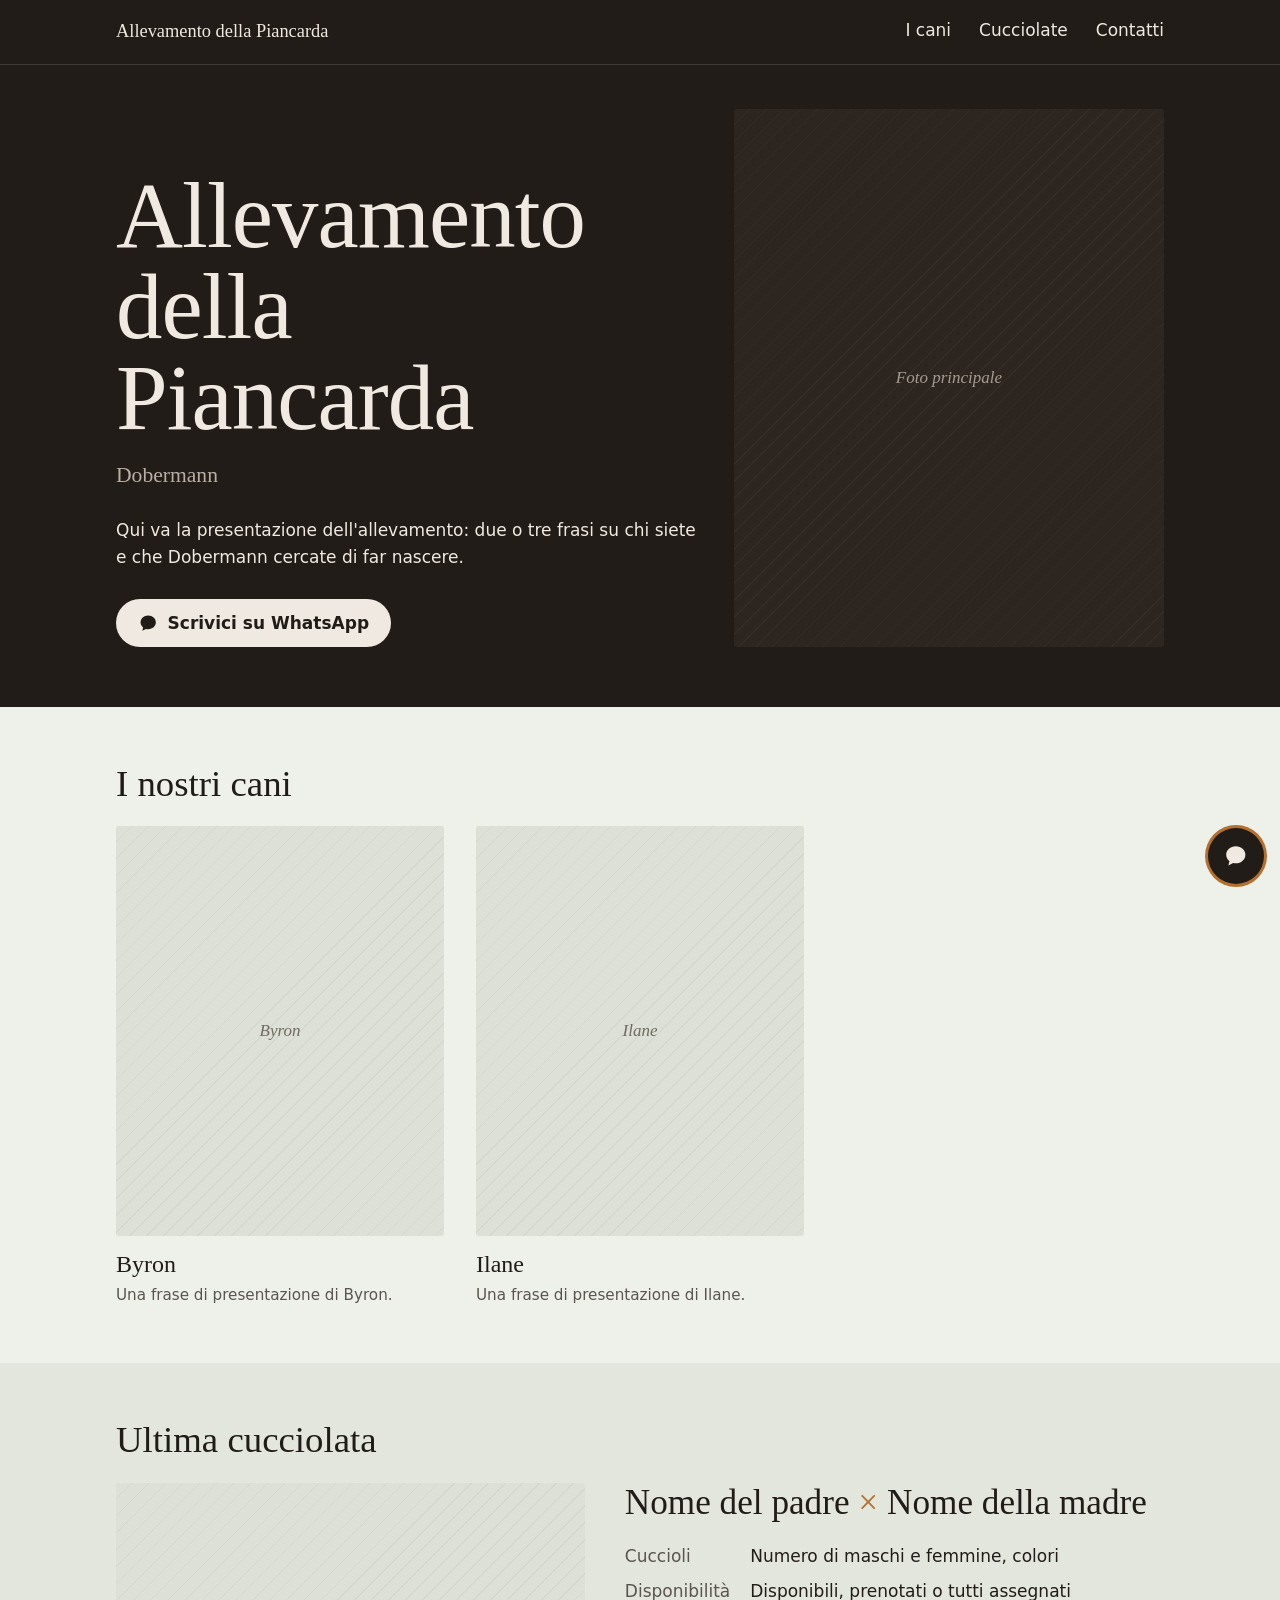
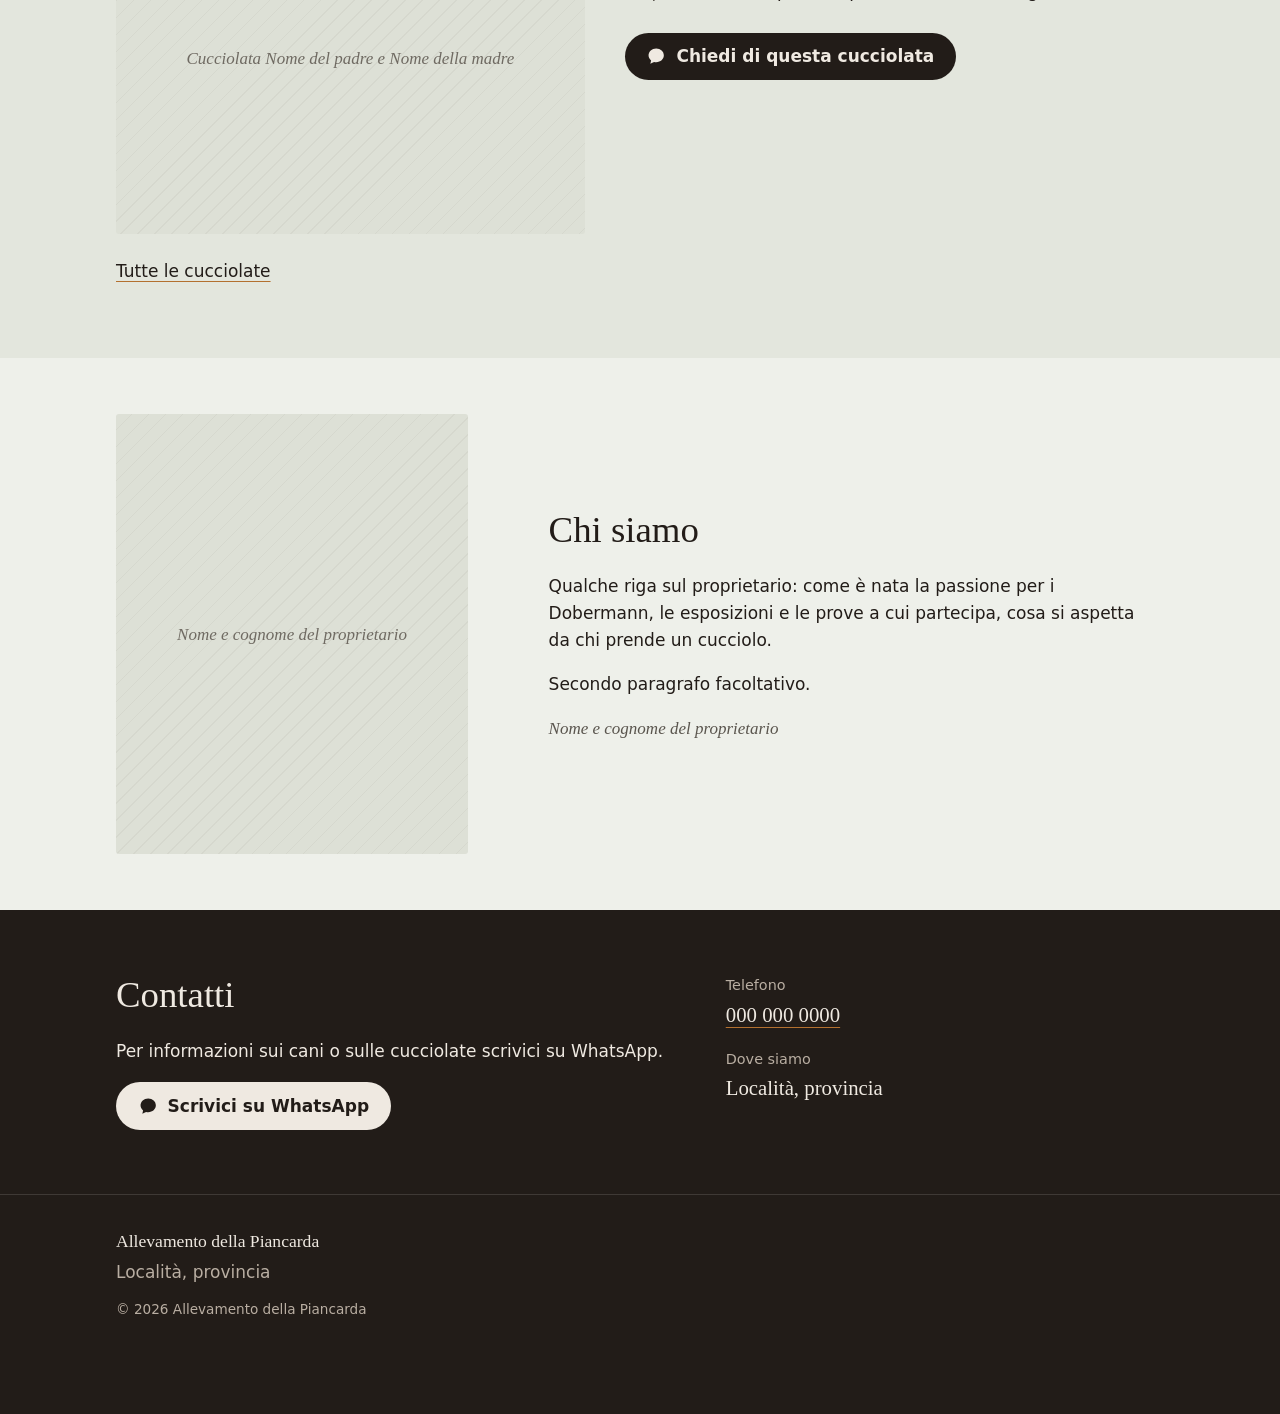
==== docs/index.html @ c5414730 "Aggiungi interruttori per dominio e sito in costruzione Due flag in contenuti.js governano la pubbli" ====
<!doctype html>
<html lang="it">
<head>
<meta charset="utf-8">
<meta name="viewport" content="width=device-width, initial-scale=1, viewport-fit=cover">
<title>Allevamento della Piancarda | Dobermann</title>
<meta name="description" content="Allevamento della Piancarda: i nostri Dobermann con genealogia, salute e risultati, e le cucciolate.">
<meta name="robots" content="noindex, nofollow">
<meta property="og:type" content="website">
<meta property="og:locale" content="it_IT">
<meta property="og:site_name" content="Allevamento della Piancarda">
<meta property="og:title" content="Allevamento della Piancarda | Dobermann">
<meta property="og:description" content="Allevamento della Piancarda: i nostri Dobermann con genealogia, salute e risultati, e le cucciolate.">
<meta property="og:url" content="https://www.cucciolidobermanpiancarda.it/">

<meta name="theme-color" content="#221c18">
<link rel="icon" href="data:image/svg+xml,%3Csvg xmlns='http://www.w3.org/2000/svg' viewBox='0 0 32 32'%3E%3Crect width='32' height='32' rx='6' fill='%23221c18'/%3E%3Ccircle cx='11' cy='13' r='3' fill='%23b3702f'/%3E%3Ccircle cx='21' cy='13' r='3' fill='%23b3702f'/%3E%3C/svg%3E">
<link rel="stylesheet" href="css/style.css?v=mupenywt">
<script>document.documentElement.classList.add("js")</script>
</head>
<body>
<a class="skip" href="#main">Vai al contenuto</a>

<header class="site-header">
  <div class="wrap header-inner">
    <a class="brand" href="./">Allevamento della Piancarda</a>
    <button class="menu-toggle" id="menu-toggle" type="button" aria-expanded="false" aria-controls="nav">Menu</button>
    <nav class="nav" id="nav" aria-label="Menu principale">
      <a href="cani/">I cani</a>
      <a href="cucciolate/">Cucciolate</a>
      <a href="./#contatti">Contatti</a>
    </nav>
  </div>
</header>

<main id="main" tabindex="-1">
<section class="hero on-band"><div class="wrap hero-inner"><div class="hero-text"><h1 class="hero-title">Allevamento della Piancarda</h1><p class="hero-breed">Dobermann</p><p class="hero-lead">Qui va la presentazione dell&#39;allevamento: due o tre frasi su chi siete e che Dobermann cercate di far nascere.</p><a class="btn" href="https://wa.me/390000000000?text=Ciao%2C%20vorrei%20informazioni%20sui%20vostri%20Dobermann." target="_blank" rel="noopener"><svg viewBox="0 0 24 24" aria-hidden="true" focusable="false"><path fill="currentColor" d="M12 3C6.9 3 3 6.6 3 11c0 2.4 1.1 4.5 3 6l-.9 4 4.4-2.2c.8.2 1.6.3 2.5.3 5.1 0 9-3.6 9-8.1S17.1 3 12 3z"/></svg><span>Scrivici su WhatsApp</span></a></div><div class="hero-photo"><div class="hero-img ph" role="img" aria-label="Foto principale, foto in arrivo"><span>Foto principale</span></div></div></div></section><section class="section" id="cani" aria-labelledby="t-cani"><div class="wrap"><h2 id="t-cani">I nostri cani</h2><ul class="dog-grid"><li><a class="dog-card" href="cani/byron/"><div class="dog-card-img ph" role="img" aria-label="Byron, foto in arrivo"><span>Byron</span></div><span class="dog-card-name">Byron</span><span class="dog-card-text">Una frase di presentazione di Byron.</span></a></li><li><a class="dog-card" href="cani/ilane/"><div class="dog-card-img ph" role="img" aria-label="Ilane, foto in arrivo"><span>Ilane</span></div><span class="dog-card-name">Ilane</span><span class="dog-card-text">Una frase di presentazione di Ilane.</span></a></li></ul></div></section><section class="section section-alt" aria-labelledby="t-cucc"><div class="wrap"><h2 id="t-cucc">Ultima cucciolata</h2><article class="litter"><div class="litter-photo"><div class="litter-img ph" role="img" aria-label="Cucciolata Nome del padre e Nome della madre, foto in arrivo"><span>Cucciolata Nome del padre e Nome della madre</span></div></div><div class="litter-body"><h3 class="litter-title">Nome del padre <span class="cross">×</span> Nome della madre</h3><dl class="facts"><div><dt>Cuccioli</dt><dd>Numero di maschi e femmine, colori</dd></div><div><dt>Disponibilità</dt><dd>Disponibili, prenotati o tutti assegnati</dd></div></dl><a class="btn" href="https://wa.me/390000000000?text=Ciao%2C%20vorrei%20informazioni%20sulla%20cucciolata%20Nome%20del%20padre%20%C3%97%20Nome%20della%20madre." target="_blank" rel="noopener"><svg viewBox="0 0 24 24" aria-hidden="true" focusable="false"><path fill="currentColor" d="M12 3C6.9 3 3 6.6 3 11c0 2.4 1.1 4.5 3 6l-.9 4 4.4-2.2c.8.2 1.6.3 2.5.3 5.1 0 9-3.6 9-8.1S17.1 3 12 3z"/></svg><span>Chiedi di questa cucciolata</span></a></div></article><p class="more"><a href="cucciolate/">Tutte le cucciolate</a></p></div></section><section class="section" id="chi-siamo" aria-labelledby="t-chi"><div class="wrap owner"><div class="owner-photo"><div class="owner-img ph" role="img" aria-label="Nome e cognome del proprietario, foto in arrivo"><span>Nome e cognome del proprietario</span></div></div><div class="owner-text"><h2 id="t-chi">Chi siamo</h2><p>Qualche riga sul proprietario: come è nata la passione per i Dobermann, le esposizioni e le prove a cui partecipa, cosa si aspetta da chi prende un cucciolo.</p><p>Secondo paragrafo facoltativo.</p><p class="owner-name">Nome e cognome del proprietario</p></div></div></section><section class="section on-band contacts" id="contatti" aria-labelledby="t-contatti"><div class="wrap contacts-inner"><div><h2 id="t-contatti">Contatti</h2><p>Per informazioni sui cani o sulle cucciolate scrivici su WhatsApp.</p><a class="btn" href="https://wa.me/390000000000?text=Ciao%2C%20vorrei%20informazioni%20sui%20vostri%20Dobermann." target="_blank" rel="noopener"><svg viewBox="0 0 24 24" aria-hidden="true" focusable="false"><path fill="currentColor" d="M12 3C6.9 3 3 6.6 3 11c0 2.4 1.1 4.5 3 6l-.9 4 4.4-2.2c.8.2 1.6.3 2.5.3 5.1 0 9-3.6 9-8.1S17.1 3 12 3z"/></svg><span>Scrivici su WhatsApp</span></a></div><dl class="contact-list"><div><dt>Telefono</dt><dd><a href="tel:0000000000">000 000 0000</a></dd></div><div><dt>Dove siamo</dt><dd>Località, provincia</dd></div></dl></div></section>
</main>

<footer class="site-footer">
  <div class="wrap footer-inner">
    <p class="footer-brand">Allevamento della Piancarda</p>
    <p>Località, provincia</p>
    <p class="footer-small">© 2026 Allevamento della Piancarda</p>
  </div>
</footer>

<div class="wa-float">
  <a href="https://wa.me/390000000000?text=Ciao%2C%20vorrei%20informazioni%20sui%20vostri%20Dobermann." target="_blank" rel="noopener" aria-label="Scrivici su WhatsApp"><svg viewBox="0 0 24 24" aria-hidden="true" focusable="false"><path fill="currentColor" d="M12 3C6.9 3 3 6.6 3 11c0 2.4 1.1 4.5 3 6l-.9 4 4.4-2.2c.8.2 1.6.3 2.5.3 5.1 0 9-3.6 9-8.1S17.1 3 12 3z"/></svg></a>
</div>

<dialog class="lightbox" id="lightbox" aria-label="Foto ingrandita">
  <button class="lb-close" type="button" aria-label="Chiudi">Chiudi</button>
  <img id="lightbox-img" src="data:," alt="">
</dialog>

<script src="js/main.js?v=mupenywt" defer></script>
</body>
</html>
---- docs/css/style.css ----
/* Allevamento della Piancarda
   Palette presa dal mantello del Dobermann: nero/marrone scuro per le fasce,
   focato (fulvo) solo come piccoli segni, come le focature sul cane. */

:root {
  --mantello: #221c18;
  --focato: #b3702f;
  --carta: #eef0ea;
  --superficie: #e3e6dd;
  --inchiostro: #221c18;
  --inchiostro-2: #5a554e;

  --bg: var(--carta);
  --bg-alt: var(--superficie);
  --text: var(--inchiostro);
  --muted: var(--inchiostro-2);
  --accent: var(--focato);
  --line: #cfd3c7;
  --ph: #dde0d6;
  --ph-text: #6f6a62;
  --band: var(--mantello);
  --band-text: #efe9e1;
  --band-muted: #b9aea2;
  --band-line: rgba(239, 233, 225, 0.14);
  --btn-bg: #221c18;
  --btn-fg: #efe9e1;

  --serif: "Iowan Old Style", "Palatino Linotype", Palatino, "Book Antiqua", "URW Palladio L", Georgia, serif;
  --sans: system-ui, -apple-system, "Segoe UI", Roboto, "Helvetica Neue", Arial, sans-serif;
  --wrap: 68rem;

  box-sizing: border-box;
  padding-top: env(safe-area-inset-top, 0px);
  padding-bottom: env(safe-area-inset-bottom, 0px);
}

@media (prefers-color-scheme: dark) {
  :root:not([data-theme="light"]) {
    --bg: #171411;
    --bg-alt: #1e1a16;
    --text: #ece6de;
    --muted: #b0a89e;
    --accent: #d08f52;
    --line: #37302a;
    --ph: #26211c;
    --ph-text: #9b9187;
    --band: #0f0d0b;
    --btn-bg: #ece6de;
    --btn-fg: #171411;
  }
}
:root[data-theme="dark"] {
  --bg: #171411;
  --bg-alt: #1e1a16;
  --text: #ece6de;
  --muted: #b0a89e;
  --accent: #d08f52;
  --line: #37302a;
  --ph: #26211c;
  --ph-text: #9b9187;
  --band: #0f0d0b;
  --btn-bg: #ece6de;
  --btn-fg: #171411;
}

*, *::before, *::after { box-sizing: inherit; }

html {
  background: var(--band);
  scroll-padding-top: env(safe-area-inset-top, 0px);
  -webkit-text-size-adjust: 100%;
}
@media (prefers-reduced-motion: no-preference) {
  html { scroll-behavior: smooth; }
}

body {
  margin: 0;
  background: var(--bg);
  color: var(--text);
  font: 1.0625rem/1.6 var(--sans);
}

img { max-width: 100%; display: block; }

a {
  color: inherit;
  text-decoration-color: var(--accent);
  text-decoration-thickness: 1px;
  text-underline-offset: 0.22em;
}
a:hover { text-decoration-thickness: 2px; }
:focus-visible { outline: 2px solid var(--accent); outline-offset: 3px; }
main:focus { outline: none; }

h1, h2, h3 {
  font-family: var(--serif);
  font-weight: 400;
  line-height: 1.12;
  margin: 0 0 0.6em;
}
h2 { font-size: clamp(1.7rem, 4.5vw, 2.3rem); }
h3 { font-size: 1.3rem; }
p { margin: 0 0 1em; max-width: 36em; }

.wrap {
  max-width: var(--wrap);
  margin: 0 auto;
  padding: 0 1.25rem;
}

.skip {
  position: absolute;
  left: -999px;
  top: 0;
}
.skip:focus {
  left: 1rem;
  top: calc(env(safe-area-inset-top, 0px) + 1rem);
  z-index: 20;
  background: var(--bg);
  color: var(--text);
  padding: 0.6rem 1rem;
}

/* ---------- testata ---------- */

.site-header {
  background: var(--band);
  color: var(--band-text);
  border-bottom: 1px solid var(--band-line);
}
.header-inner {
  display: flex;
  align-items: center;
  justify-content: space-between;
  gap: 1rem;
  min-height: 4rem;
}
.brand {
  font-family: var(--serif);
  font-size: 1.15rem;
  text-decoration: none;
}
.nav { display: flex; gap: 1.75rem; }
.nav a {
  text-decoration: none;
  padding: 0.4rem 0;
  border-bottom: 2px solid transparent;
}
.nav a:hover { border-bottom-color: var(--band-line); }
.nav a[aria-current="page"] { border-bottom-color: var(--accent); }
.menu-toggle { display: none; }

@media (max-width: 719px) {
  .header-inner { flex-wrap: wrap; }
  .nav {
    width: 100%;
    flex-direction: column;
    gap: 0;
    padding-bottom: 0.75rem;
  }
  .nav a {
    padding: 0.8rem 0;
    border-bottom: 1px solid var(--band-line);
  }
  .nav a[aria-current="page"] { border-bottom-color: var(--band-line); color: var(--accent); }
  .js .menu-toggle {
    display: inline-block;
    background: none;
    color: inherit;
    font: inherit;
    border: 1px solid var(--band-line);
    border-radius: 999px;
    padding: 0.35rem 0.9rem;
    cursor: pointer;
  }
  .js .nav { display: none; }
  .js .nav.open { display: flex; }
}

/* ---------- elementi comuni ---------- */

.on-band {
  background: var(--band);
  color: var(--band-text);
  --btn-bg: #efe9e1;
  --btn-fg: #221c18;
  --ph: #2c2520;
  --ph-text: #a79c90;
}

.btn {
  display: inline-flex;
  align-items: center;
  gap: 0.6rem;
  padding: 0.85rem 1.35rem;
  border-radius: 999px;
  background: var(--btn-bg);
  color: var(--btn-fg);
  font-weight: 600;
  text-decoration: none;
  line-height: 1.2;
}
.btn:hover { text-decoration: underline; text-decoration-color: var(--accent); }
.btn svg { width: 1.2em; height: 1.2em; flex: none; }

.ph {
  display: flex;
  align-items: center;
  justify-content: center;
  padding: 1rem;
  background-color: var(--ph);
  background-image: repeating-linear-gradient(135deg, transparent 0 11px, rgba(128, 120, 110, 0.08) 11px 12px);
  color: var(--ph-text);
  font-family: var(--serif);
  font-style: italic;
  text-align: center;
}

.hero-img, .dog-card-img, .dog-img, .owner-img, .litter-img, .g {
  width: 100%;
  object-fit: cover;
  border-radius: 3px;
}

.section { padding: 3.5rem 0; }
.section-alt { background: var(--bg-alt); }

.facts {
  display: grid;
  grid-template-columns: max-content 1fr;
  gap: 0.45rem 1.25rem;
  margin: 1.25rem 0 1.75rem;
}
.facts > div { display: contents; }
.facts dt { color: var(--muted); }
.facts dd { margin: 0; }

.more { margin-top: 1.5rem; }

/* ---------- home ---------- */

.hero { padding: 2.75rem 0 3.75rem; }
.hero-inner { display: grid; gap: 2.25rem; align-items: end; }
.hero-title {
  font-size: clamp(2.8rem, 10.5vw, 5.8rem);
  line-height: 0.98;
  letter-spacing: -0.01em;
  margin-bottom: 0.9rem;
  max-width: 9ch;
}
.hero-breed {
  font-family: var(--serif);
  font-size: 1.35rem;
  color: var(--band-muted);
  margin-bottom: 1.5rem;
}
.hero-lead { color: var(--band-text); margin-bottom: 1.75rem; }
.hero-img { aspect-ratio: 4 / 3; }
@media (min-width: 820px) {
  .hero-inner { grid-template-columns: 1.15fr 0.85fr; }
  .hero-img { aspect-ratio: 4 / 5; }
}

.dog-grid {
  list-style: none;
  margin: 0;
  padding: 0;
  display: grid;
  grid-template-columns: repeat(auto-fill, minmax(9.5rem, 1fr));
  gap: 2rem 1.25rem;
}
@media (min-width: 720px) {
  .dog-grid { grid-template-columns: repeat(auto-fill, minmax(15rem, 1fr)); gap: 2.5rem 2rem; }
}
.dog-card { display: block; text-decoration: none; }
.dog-card-img { aspect-ratio: 4 / 5; margin-bottom: 0.9rem; }
.dog-card-name {
  display: block;
  font-family: var(--serif);
  font-size: 1.5rem;
  line-height: 1.2;
}
.dog-card:hover .dog-card-name { text-decoration: underline; text-decoration-color: var(--accent); text-decoration-thickness: 2px; }
.dog-card-text { display: block; color: var(--muted); font-size: 0.95rem; margin-top: 0.25rem; }

.owner { display: grid; gap: 2rem; align-items: center; }
.owner-img { aspect-ratio: 1; max-width: 16rem; }
@media (min-width: 720px) { .owner-img { aspect-ratio: 4 / 5; max-width: 22rem; } }
.owner-name { color: var(--muted); font-family: var(--serif); font-style: italic; }
@media (min-width: 720px) {
  .owner { grid-template-columns: 1fr 1.6fr; gap: 3rem; }
}

.contacts { padding: 4rem 0; }
.contacts p { color: var(--band-text); }
.contacts-inner { display: grid; gap: 2.5rem; }
.contact-list {
  display: grid;
  gap: 1.1rem;
  margin: 0;
  align-content: start;
}
.contact-list dt { color: var(--band-muted); font-size: 0.9rem; }
.contact-list dd { margin: 0; font-family: var(--serif); font-size: 1.3rem; }
@media (min-width: 720px) {
  .contacts-inner { grid-template-columns: 1.3fr 1fr; }
}

/* ---------- cucciolate ---------- */

.litter { display: grid; gap: 1.5rem; }
.litter-img { aspect-ratio: 4 / 3; }
.litter-title { font-size: clamp(1.6rem, 5vw, 2.2rem); }
.cross { color: var(--accent); }
@media (min-width: 720px) {
  .litter { grid-template-columns: 1fr 1.15fr; gap: 2.5rem; align-items: start; }
}
.litters { display: grid; gap: 3rem; }
.litters .litter + .litter { border-top: 1px solid var(--line); padding-top: 3rem; }

/* ---------- pagine interne ---------- */

.page { padding-top: 2.75rem; padding-bottom: 4.5rem; }
.page-title { font-size: clamp(2.5rem, 8vw, 3.8rem); }
.page-lead { color: var(--muted); margin-bottom: 2.75rem; }

.dog { padding: 1.75rem 0 4.5rem; }
.back { margin-bottom: 1.5rem; }
.dog-head { display: grid; gap: 2rem; }
.dog-img { aspect-ratio: 4 / 3; }
@media (min-width: 820px) {
  .dog-head { grid-template-columns: 5fr 6fr; gap: 3rem; align-items: start; }
  .dog-img { aspect-ratio: 4 / 5; }
}
.dog-name { font-size: clamp(2.4rem, 8vw, 3.8rem); margin-bottom: 0.3rem; }
.dog-sub { font-family: var(--serif); font-size: 1.25rem; color: var(--muted); }

.dog-section {
  margin-top: 3.5rem;
  padding-top: 1.75rem;
  border-top: 1px solid var(--line);
}

/* Genealogia: albero a parentesi come sul pedigree */
.ped {
  display: grid;
  grid-template-columns: repeat(3, minmax(0, 1fr));
  column-gap: 1.25rem;
  row-gap: 0;
}
.ped-cell {
  border-left: 2px solid var(--accent);
  padding: 0.45rem 0 0.45rem 0.85rem;
  min-width: 0;
}
.ped-cell small { display: block; color: var(--muted); font-size: 0.8rem; }
.ped-cell strong {
  display: block;
  font-family: var(--serif);
  font-weight: 400;
  font-size: 1.1rem;
  line-height: 1.25;
  overflow-wrap: anywhere;
}
.ped-s {
  grid-column: 1;
  grid-row: 1 / 5;
  align-self: center;
  border-left: 0;
  padding-left: 0;
}
.ped-s strong { font-size: 1.5rem; }
.ped-p { grid-column: 2; grid-row: 1 / 3; align-self: center; }
.ped-m { grid-column: 2; grid-row: 3 / 5; align-self: center; }
.ped-g1 { grid-column: 3; grid-row: 1; }
.ped-g2 { grid-column: 3; grid-row: 2; }
.ped-g3 { grid-column: 3; grid-row: 3; margin-top: 1rem; }
.ped-g4 { grid-column: 3; grid-row: 4; }
@media (max-width: 559px) {
  .ped { grid-template-columns: repeat(2, minmax(0, 1fr)); column-gap: 0.9rem; }
  .ped-s { display: none; }
  .ped-p, .ped-m { grid-column: 1; }
  .ped-g1, .ped-g2, .ped-g3, .ped-g4 { grid-column: 2; }
}

.res-group + .res-group { margin-top: 2.25rem; }
.res-group h3 { color: var(--muted); font-size: 1.15rem; }
.results { list-style: none; margin: 0; padding: 0; }
.results li {
  display: grid;
  grid-template-columns: 9rem 1fr;
  gap: 0.2rem 1.5rem;
  padding: 0.95rem 0;
  border-top: 1px solid var(--line);
}
.results time { color: var(--muted); font-variant-numeric: tabular-nums; }
.results p { margin: 0; }
.results .esito { font-family: var(--serif); font-size: 1.2rem; }
.results .evento { color: var(--muted); font-size: 0.95rem; }
@media (max-width: 559px) {
  .results li { grid-template-columns: 1fr; }
}

.gallery {
  list-style: none;
  margin: 0;
  padding: 0;
  display: grid;
  grid-template-columns: repeat(auto-fill, minmax(min(46%, 16rem), 1fr));
  gap: 0.6rem;
}
.g { aspect-ratio: 1; font-size: 0.9rem; }
.g-btn {
  display: block;
  width: 100%;
  padding: 0;
  border: 0;
  background: none;
  cursor: zoom-in;
}

.others ul { list-style: none; margin: 0; padding: 0; display: flex; flex-wrap: wrap; gap: 0.5rem 1.75rem; }
.others a { font-family: var(--serif); font-size: 1.3rem; }

/* ---------- piè di pagina ---------- */

.site-footer {
  background: var(--band);
  color: var(--band-muted);
  border-top: 1px solid var(--band-line);
  padding: 2rem 0 5.5rem;
}
.footer-inner p { margin: 0 0 0.3rem; }
.footer-brand { font-family: var(--serif); color: var(--band-text); font-size: 1.1rem; }
.footer-inner .footer-small { font-size: 0.85rem; margin-top: 0.8rem; }

/* ---------- WhatsApp sempre visibile ---------- */

.wa-float {
  position: fixed;
  right: 0;
  bottom: 0;
  padding: 0 1rem calc(1rem + env(safe-area-inset-bottom, 0px)) 0;
  pointer-events: none;
  z-index: 10;
}
.wa-float a {
  pointer-events: auto;
  display: grid;
  place-items: center;
  width: 3.5rem;
  height: 3.5rem;
  border-radius: 50%;
  background: var(--btn-bg);
  color: var(--btn-fg);
  box-shadow: 0 0 0 3px var(--accent);
}
.wa-float svg { width: 1.6rem; height: 1.6rem; }

/* ---------- foto ingrandita ---------- */

.lightbox {
  border: 0;
  padding: 0;
  background: transparent;
  max-width: 94vw;
  max-height: 90vh;
}
.lightbox::backdrop { background: rgba(15, 12, 10, 0.9); }
.lightbox img { max-width: 94vw; max-height: 84vh; object-fit: contain; border-radius: 3px; }
.lb-close {
  position: fixed;
  top: calc(env(safe-area-inset-top, 0px) + 1rem);
  right: 1rem;
  background: #efe9e1;
  color: #221c18;
  border: 0;
  border-radius: 999px;
  padding: 0.5rem 1rem;
  font: inherit;
  font-weight: 600;
  cursor: pointer;
}
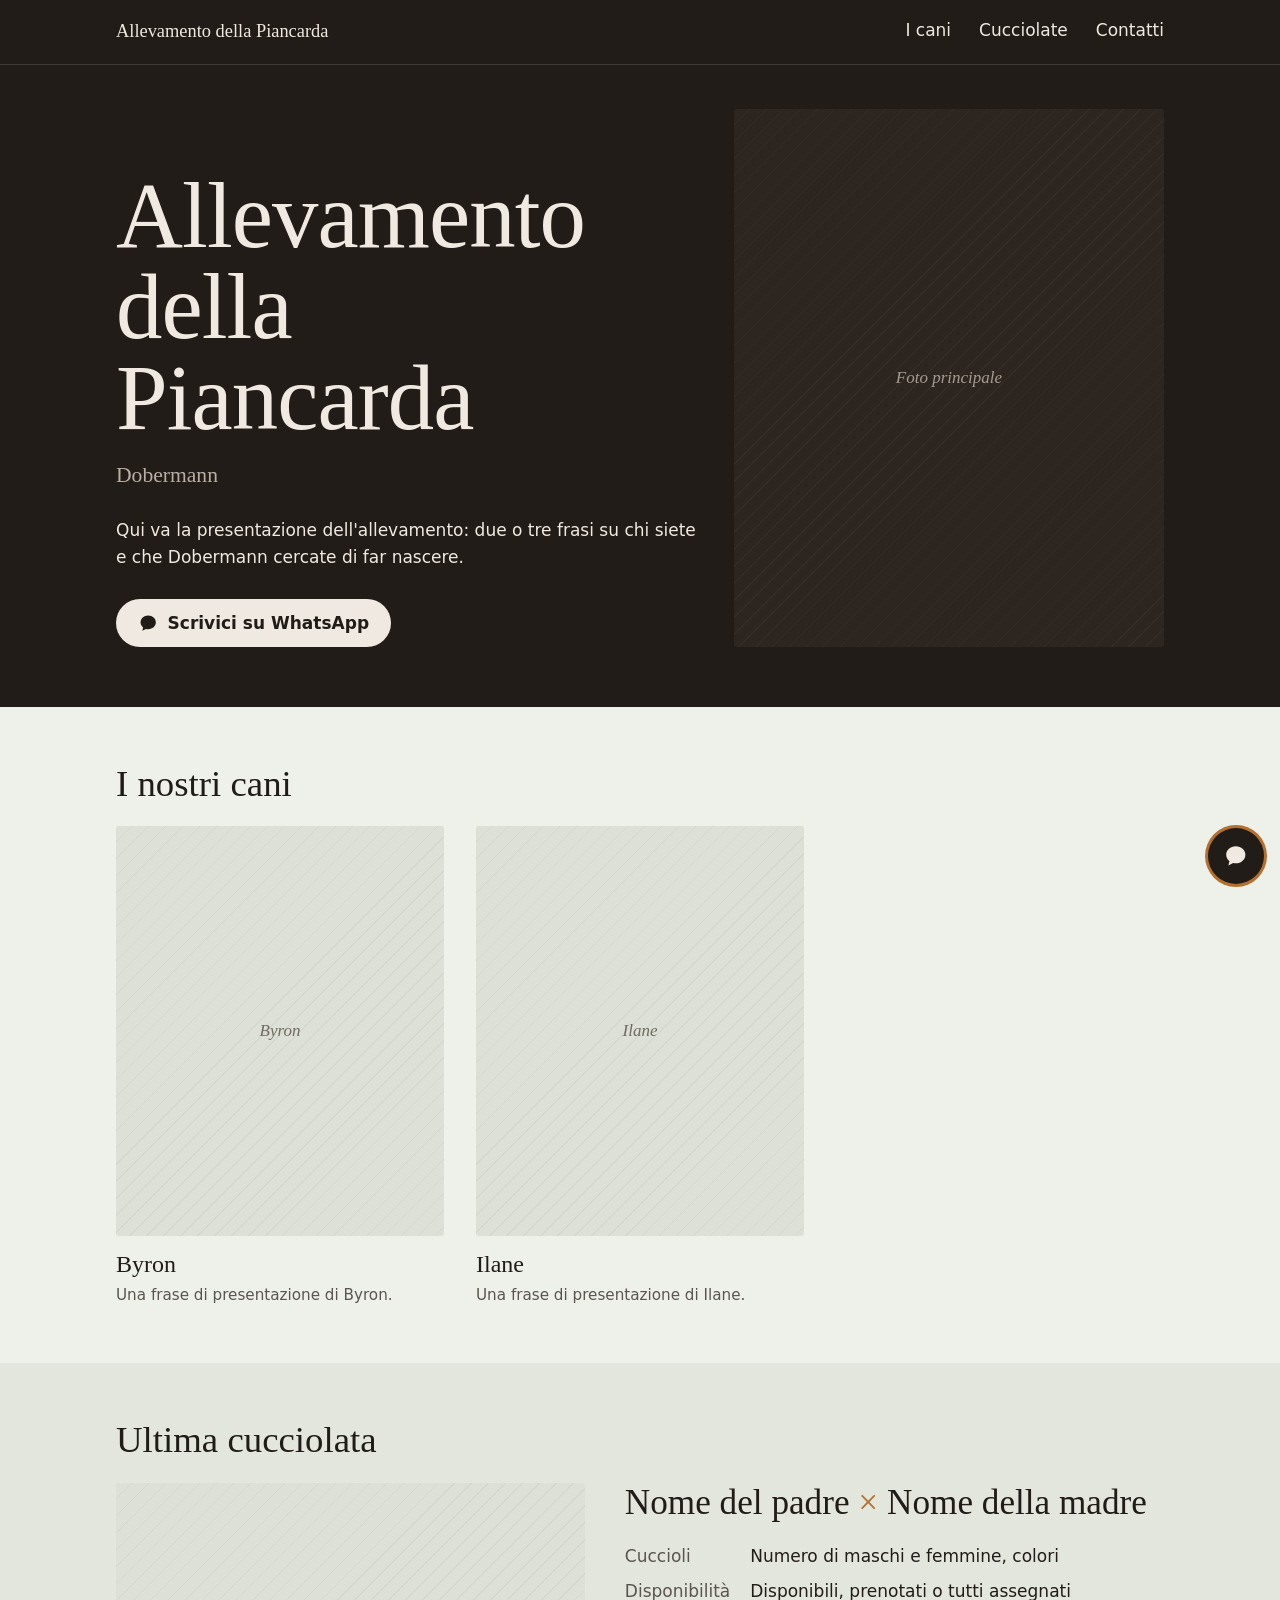
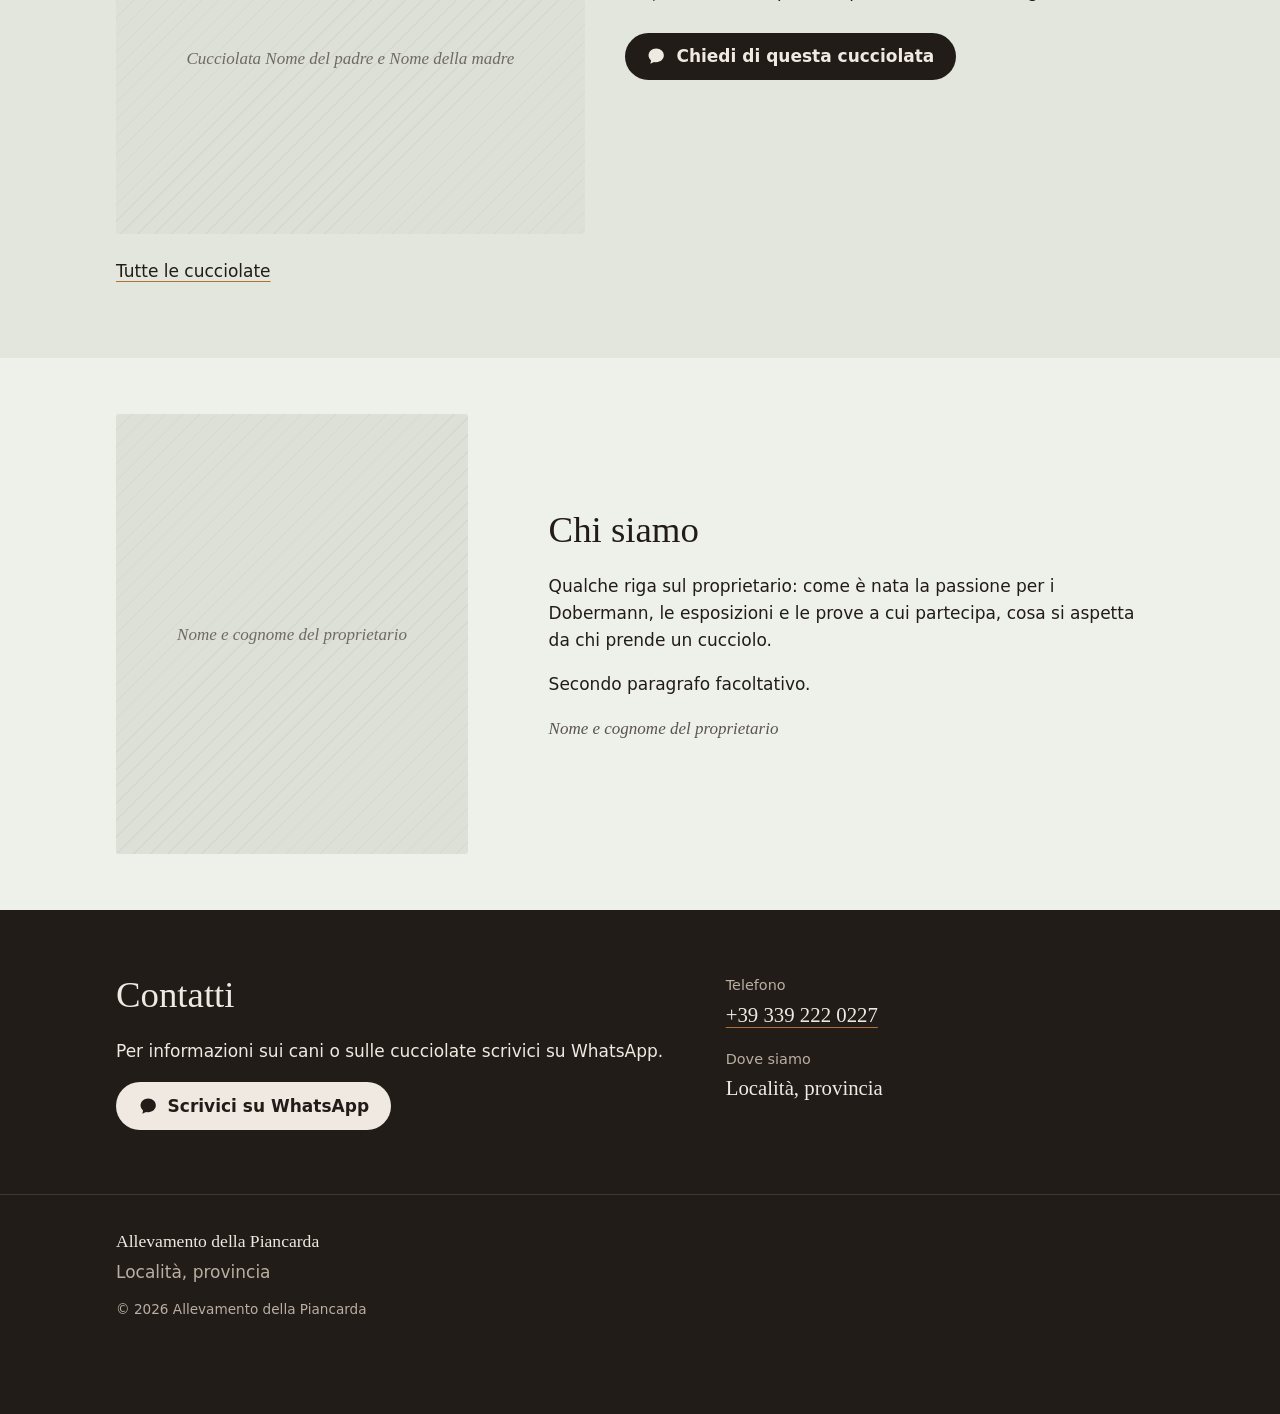
==== commit 53bbddc9: "Inserisci il numero di telefono reale Sostituisce il segnaposto 000 000 0000 su telefono e WhatsApp." ====
--- a/docs/index.html
+++ b/docs/index.html
@@ -11,11 +11,11 @@
 <meta property="og:site_name" content="Allevamento della Piancarda">
 <meta property="og:title" content="Allevamento della Piancarda | Dobermann">
 <meta property="og:description" content="Allevamento della Piancarda: i nostri Dobermann con genealogia, salute e risultati, e le cucciolate.">
-<meta property="og:url" content="https://www.cucciolidobermanpiancarda.it/">
+<meta property="og:url" content="https://allevamento-della-piancarda.github.io/">
 
 <meta name="theme-color" content="#221c18">
 <link rel="icon" href="data:image/svg+xml,%3Csvg xmlns='http://www.w3.org/2000/svg' viewBox='0 0 32 32'%3E%3Crect width='32' height='32' rx='6' fill='%23221c18'/%3E%3Ccircle cx='11' cy='13' r='3' fill='%23b3702f'/%3E%3Ccircle cx='21' cy='13' r='3' fill='%23b3702f'/%3E%3C/svg%3E">
-<link rel="stylesheet" href="css/style.css?v=mupenywt">
+<link rel="stylesheet" href="css/style.css?v=mupf0hbe">
 <script>document.documentElement.classList.add("js")</script>
 </head>
 <body>
@@ -34,7 +34,7 @@
 </header>
 
 <main id="main" tabindex="-1">
-<section class="hero on-band"><div class="wrap hero-inner"><div class="hero-text"><h1 class="hero-title">Allevamento della Piancarda</h1><p class="hero-breed">Dobermann</p><p class="hero-lead">Qui va la presentazione dell&#39;allevamento: due o tre frasi su chi siete e che Dobermann cercate di far nascere.</p><a class="btn" href="https://wa.me/390000000000?text=Ciao%2C%20vorrei%20informazioni%20sui%20vostri%20Dobermann." target="_blank" rel="noopener"><svg viewBox="0 0 24 24" aria-hidden="true" focusable="false"><path fill="currentColor" d="M12 3C6.9 3 3 6.6 3 11c0 2.4 1.1 4.5 3 6l-.9 4 4.4-2.2c.8.2 1.6.3 2.5.3 5.1 0 9-3.6 9-8.1S17.1 3 12 3z"/></svg><span>Scrivici su WhatsApp</span></a></div><div class="hero-photo"><div class="hero-img ph" role="img" aria-label="Foto principale, foto in arrivo"><span>Foto principale</span></div></div></div></section><section class="section" id="cani" aria-labelledby="t-cani"><div class="wrap"><h2 id="t-cani">I nostri cani</h2><ul class="dog-grid"><li><a class="dog-card" href="cani/byron/"><div class="dog-card-img ph" role="img" aria-label="Byron, foto in arrivo"><span>Byron</span></div><span class="dog-card-name">Byron</span><span class="dog-card-text">Una frase di presentazione di Byron.</span></a></li><li><a class="dog-card" href="cani/ilane/"><div class="dog-card-img ph" role="img" aria-label="Ilane, foto in arrivo"><span>Ilane</span></div><span class="dog-card-name">Ilane</span><span class="dog-card-text">Una frase di presentazione di Ilane.</span></a></li></ul></div></section><section class="section section-alt" aria-labelledby="t-cucc"><div class="wrap"><h2 id="t-cucc">Ultima cucciolata</h2><article class="litter"><div class="litter-photo"><div class="litter-img ph" role="img" aria-label="Cucciolata Nome del padre e Nome della madre, foto in arrivo"><span>Cucciolata Nome del padre e Nome della madre</span></div></div><div class="litter-body"><h3 class="litter-title">Nome del padre <span class="cross">×</span> Nome della madre</h3><dl class="facts"><div><dt>Cuccioli</dt><dd>Numero di maschi e femmine, colori</dd></div><div><dt>Disponibilità</dt><dd>Disponibili, prenotati o tutti assegnati</dd></div></dl><a class="btn" href="https://wa.me/390000000000?text=Ciao%2C%20vorrei%20informazioni%20sulla%20cucciolata%20Nome%20del%20padre%20%C3%97%20Nome%20della%20madre." target="_blank" rel="noopener"><svg viewBox="0 0 24 24" aria-hidden="true" focusable="false"><path fill="currentColor" d="M12 3C6.9 3 3 6.6 3 11c0 2.4 1.1 4.5 3 6l-.9 4 4.4-2.2c.8.2 1.6.3 2.5.3 5.1 0 9-3.6 9-8.1S17.1 3 12 3z"/></svg><span>Chiedi di questa cucciolata</span></a></div></article><p class="more"><a href="cucciolate/">Tutte le cucciolate</a></p></div></section><section class="section" id="chi-siamo" aria-labelledby="t-chi"><div class="wrap owner"><div class="owner-photo"><div class="owner-img ph" role="img" aria-label="Nome e cognome del proprietario, foto in arrivo"><span>Nome e cognome del proprietario</span></div></div><div class="owner-text"><h2 id="t-chi">Chi siamo</h2><p>Qualche riga sul proprietario: come è nata la passione per i Dobermann, le esposizioni e le prove a cui partecipa, cosa si aspetta da chi prende un cucciolo.</p><p>Secondo paragrafo facoltativo.</p><p class="owner-name">Nome e cognome del proprietario</p></div></div></section><section class="section on-band contacts" id="contatti" aria-labelledby="t-contatti"><div class="wrap contacts-inner"><div><h2 id="t-contatti">Contatti</h2><p>Per informazioni sui cani o sulle cucciolate scrivici su WhatsApp.</p><a class="btn" href="https://wa.me/390000000000?text=Ciao%2C%20vorrei%20informazioni%20sui%20vostri%20Dobermann." target="_blank" rel="noopener"><svg viewBox="0 0 24 24" aria-hidden="true" focusable="false"><path fill="currentColor" d="M12 3C6.9 3 3 6.6 3 11c0 2.4 1.1 4.5 3 6l-.9 4 4.4-2.2c.8.2 1.6.3 2.5.3 5.1 0 9-3.6 9-8.1S17.1 3 12 3z"/></svg><span>Scrivici su WhatsApp</span></a></div><dl class="contact-list"><div><dt>Telefono</dt><dd><a href="tel:0000000000">000 000 0000</a></dd></div><div><dt>Dove siamo</dt><dd>Località, provincia</dd></div></dl></div></section>
+<section class="hero on-band"><div class="wrap hero-inner"><div class="hero-text"><h1 class="hero-title">Allevamento della Piancarda</h1><p class="hero-breed">Dobermann</p><p class="hero-lead">Qui va la presentazione dell&#39;allevamento: due o tre frasi su chi siete e che Dobermann cercate di far nascere.</p><a class="btn" href="https://wa.me/393392220227?text=Ciao%2C%20vorrei%20informazioni%20sui%20vostri%20Dobermann." target="_blank" rel="noopener"><svg viewBox="0 0 24 24" aria-hidden="true" focusable="false"><path fill="currentColor" d="M12 3C6.9 3 3 6.6 3 11c0 2.4 1.1 4.5 3 6l-.9 4 4.4-2.2c.8.2 1.6.3 2.5.3 5.1 0 9-3.6 9-8.1S17.1 3 12 3z"/></svg><span>Scrivici su WhatsApp</span></a></div><div class="hero-photo"><div class="hero-img ph" role="img" aria-label="Foto principale, foto in arrivo"><span>Foto principale</span></div></div></div></section><section class="section" id="cani" aria-labelledby="t-cani"><div class="wrap"><h2 id="t-cani">I nostri cani</h2><ul class="dog-grid"><li><a class="dog-card" href="cani/byron/"><div class="dog-card-img ph" role="img" aria-label="Byron, foto in arrivo"><span>Byron</span></div><span class="dog-card-name">Byron</span><span class="dog-card-text">Una frase di presentazione di Byron.</span></a></li><li><a class="dog-card" href="cani/ilane/"><div class="dog-card-img ph" role="img" aria-label="Ilane, foto in arrivo"><span>Ilane</span></div><span class="dog-card-name">Ilane</span><span class="dog-card-text">Una frase di presentazione di Ilane.</span></a></li></ul></div></section><section class="section section-alt" aria-labelledby="t-cucc"><div class="wrap"><h2 id="t-cucc">Ultima cucciolata</h2><article class="litter"><div class="litter-photo"><div class="litter-img ph" role="img" aria-label="Cucciolata Nome del padre e Nome della madre, foto in arrivo"><span>Cucciolata Nome del padre e Nome della madre</span></div></div><div class="litter-body"><h3 class="litter-title">Nome del padre <span class="cross">×</span> Nome della madre</h3><dl class="facts"><div><dt>Cuccioli</dt><dd>Numero di maschi e femmine, colori</dd></div><div><dt>Disponibilità</dt><dd>Disponibili, prenotati o tutti assegnati</dd></div></dl><a class="btn" href="https://wa.me/393392220227?text=Ciao%2C%20vorrei%20informazioni%20sulla%20cucciolata%20Nome%20del%20padre%20%C3%97%20Nome%20della%20madre." target="_blank" rel="noopener"><svg viewBox="0 0 24 24" aria-hidden="true" focusable="false"><path fill="currentColor" d="M12 3C6.9 3 3 6.6 3 11c0 2.4 1.1 4.5 3 6l-.9 4 4.4-2.2c.8.2 1.6.3 2.5.3 5.1 0 9-3.6 9-8.1S17.1 3 12 3z"/></svg><span>Chiedi di questa cucciolata</span></a></div></article><p class="more"><a href="cucciolate/">Tutte le cucciolate</a></p></div></section><section class="section" id="chi-siamo" aria-labelledby="t-chi"><div class="wrap owner"><div class="owner-photo"><div class="owner-img ph" role="img" aria-label="Nome e cognome del proprietario, foto in arrivo"><span>Nome e cognome del proprietario</span></div></div><div class="owner-text"><h2 id="t-chi">Chi siamo</h2><p>Qualche riga sul proprietario: come è nata la passione per i Dobermann, le esposizioni e le prove a cui partecipa, cosa si aspetta da chi prende un cucciolo.</p><p>Secondo paragrafo facoltativo.</p><p class="owner-name">Nome e cognome del proprietario</p></div></div></section><section class="section on-band contacts" id="contatti" aria-labelledby="t-contatti"><div class="wrap contacts-inner"><div><h2 id="t-contatti">Contatti</h2><p>Per informazioni sui cani o sulle cucciolate scrivici su WhatsApp.</p><a class="btn" href="https://wa.me/393392220227?text=Ciao%2C%20vorrei%20informazioni%20sui%20vostri%20Dobermann." target="_blank" rel="noopener"><svg viewBox="0 0 24 24" aria-hidden="true" focusable="false"><path fill="currentColor" d="M12 3C6.9 3 3 6.6 3 11c0 2.4 1.1 4.5 3 6l-.9 4 4.4-2.2c.8.2 1.6.3 2.5.3 5.1 0 9-3.6 9-8.1S17.1 3 12 3z"/></svg><span>Scrivici su WhatsApp</span></a></div><dl class="contact-list"><div><dt>Telefono</dt><dd><a href="tel:+393392220227">+39 339 222 0227</a></dd></div><div><dt>Dove siamo</dt><dd>Località, provincia</dd></div></dl></div></section>
 </main>
 
 <footer class="site-footer">
@@ -46,7 +46,7 @@
 </footer>
 
 <div class="wa-float">
-  <a href="https://wa.me/390000000000?text=Ciao%2C%20vorrei%20informazioni%20sui%20vostri%20Dobermann." target="_blank" rel="noopener" aria-label="Scrivici su WhatsApp"><svg viewBox="0 0 24 24" aria-hidden="true" focusable="false"><path fill="currentColor" d="M12 3C6.9 3 3 6.6 3 11c0 2.4 1.1 4.5 3 6l-.9 4 4.4-2.2c.8.2 1.6.3 2.5.3 5.1 0 9-3.6 9-8.1S17.1 3 12 3z"/></svg></a>
+  <a href="https://wa.me/393392220227?text=Ciao%2C%20vorrei%20informazioni%20sui%20vostri%20Dobermann." target="_blank" rel="noopener" aria-label="Scrivici su WhatsApp"><svg viewBox="0 0 24 24" aria-hidden="true" focusable="false"><path fill="currentColor" d="M12 3C6.9 3 3 6.6 3 11c0 2.4 1.1 4.5 3 6l-.9 4 4.4-2.2c.8.2 1.6.3 2.5.3 5.1 0 9-3.6 9-8.1S17.1 3 12 3z"/></svg></a>
 </div>
 
 <dialog class="lightbox" id="lightbox" aria-label="Foto ingrandita">
@@ -54,6 +54,6 @@
   <img id="lightbox-img" src="data:," alt="">
 </dialog>
 
-<script src="js/main.js?v=mupenywt" defer></script>
+<script src="js/main.js?v=mupf0hbe" defer></script>
 </body>
 </html>
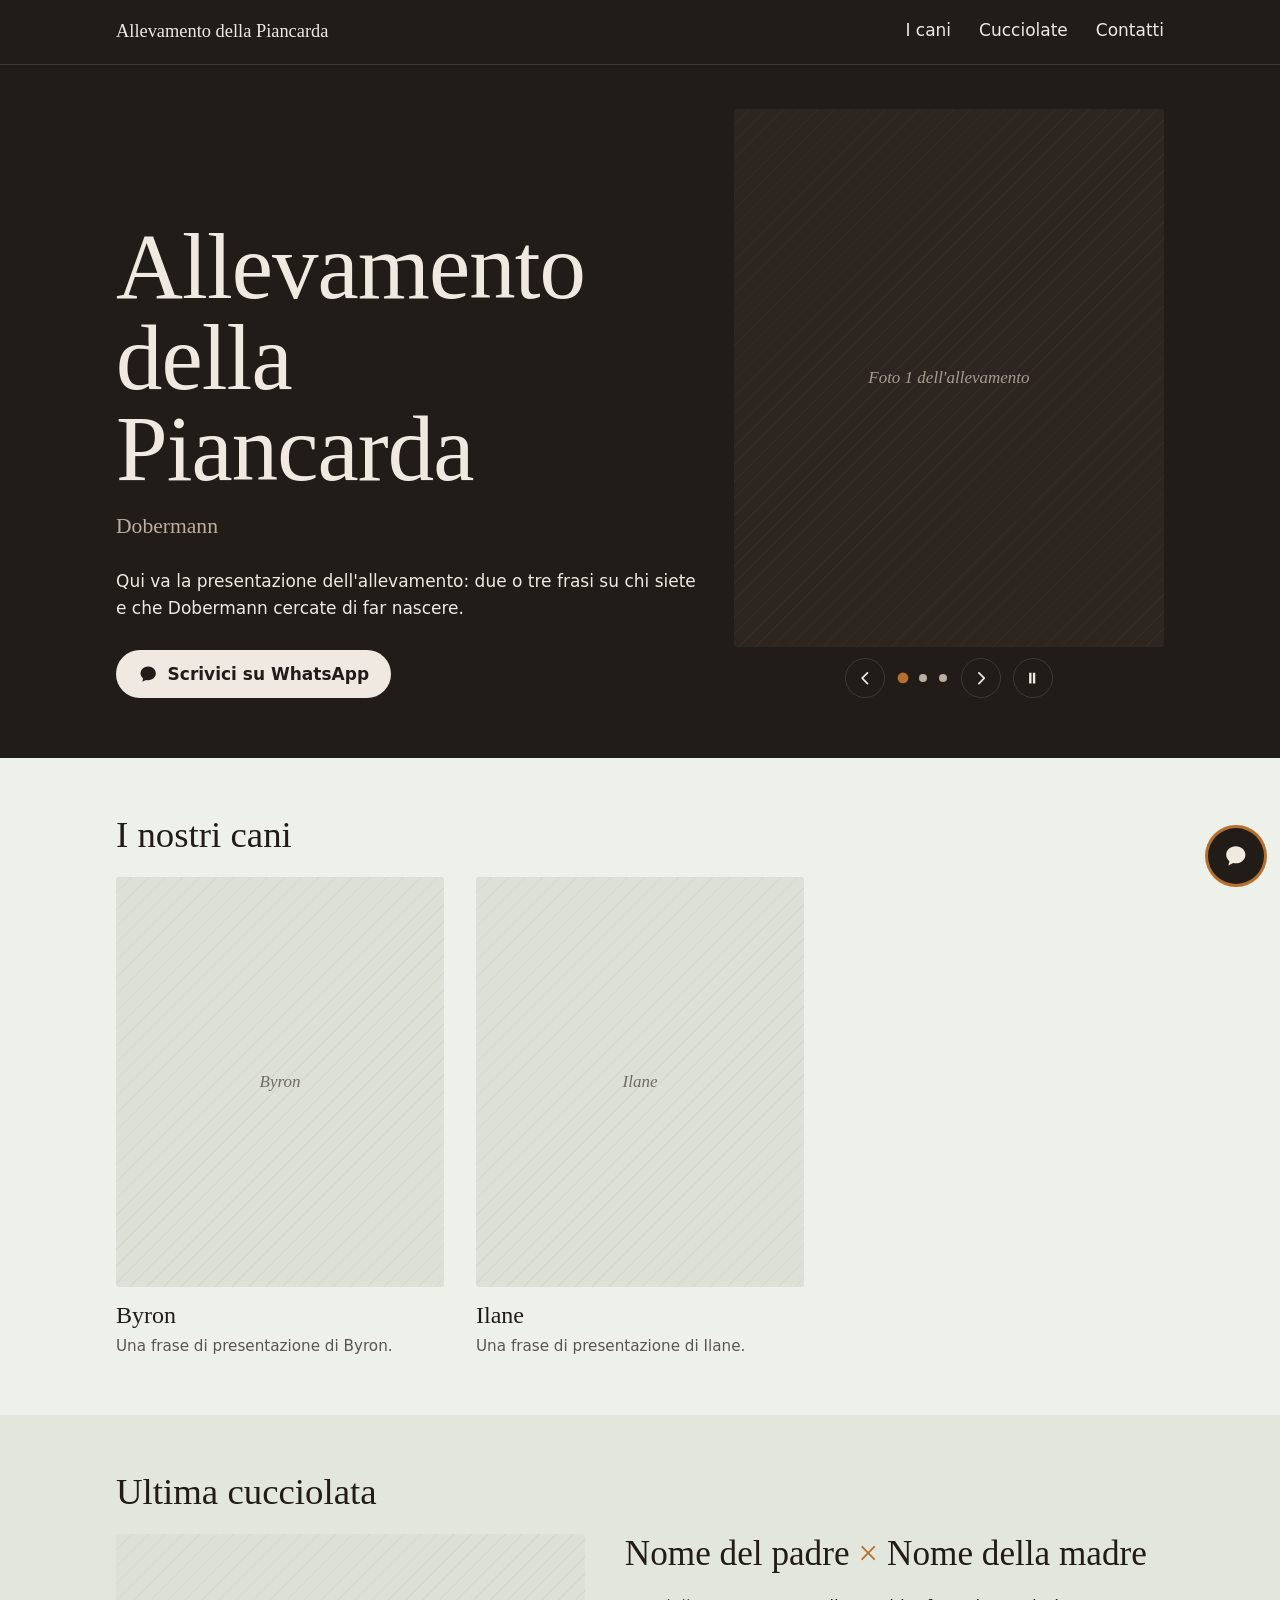
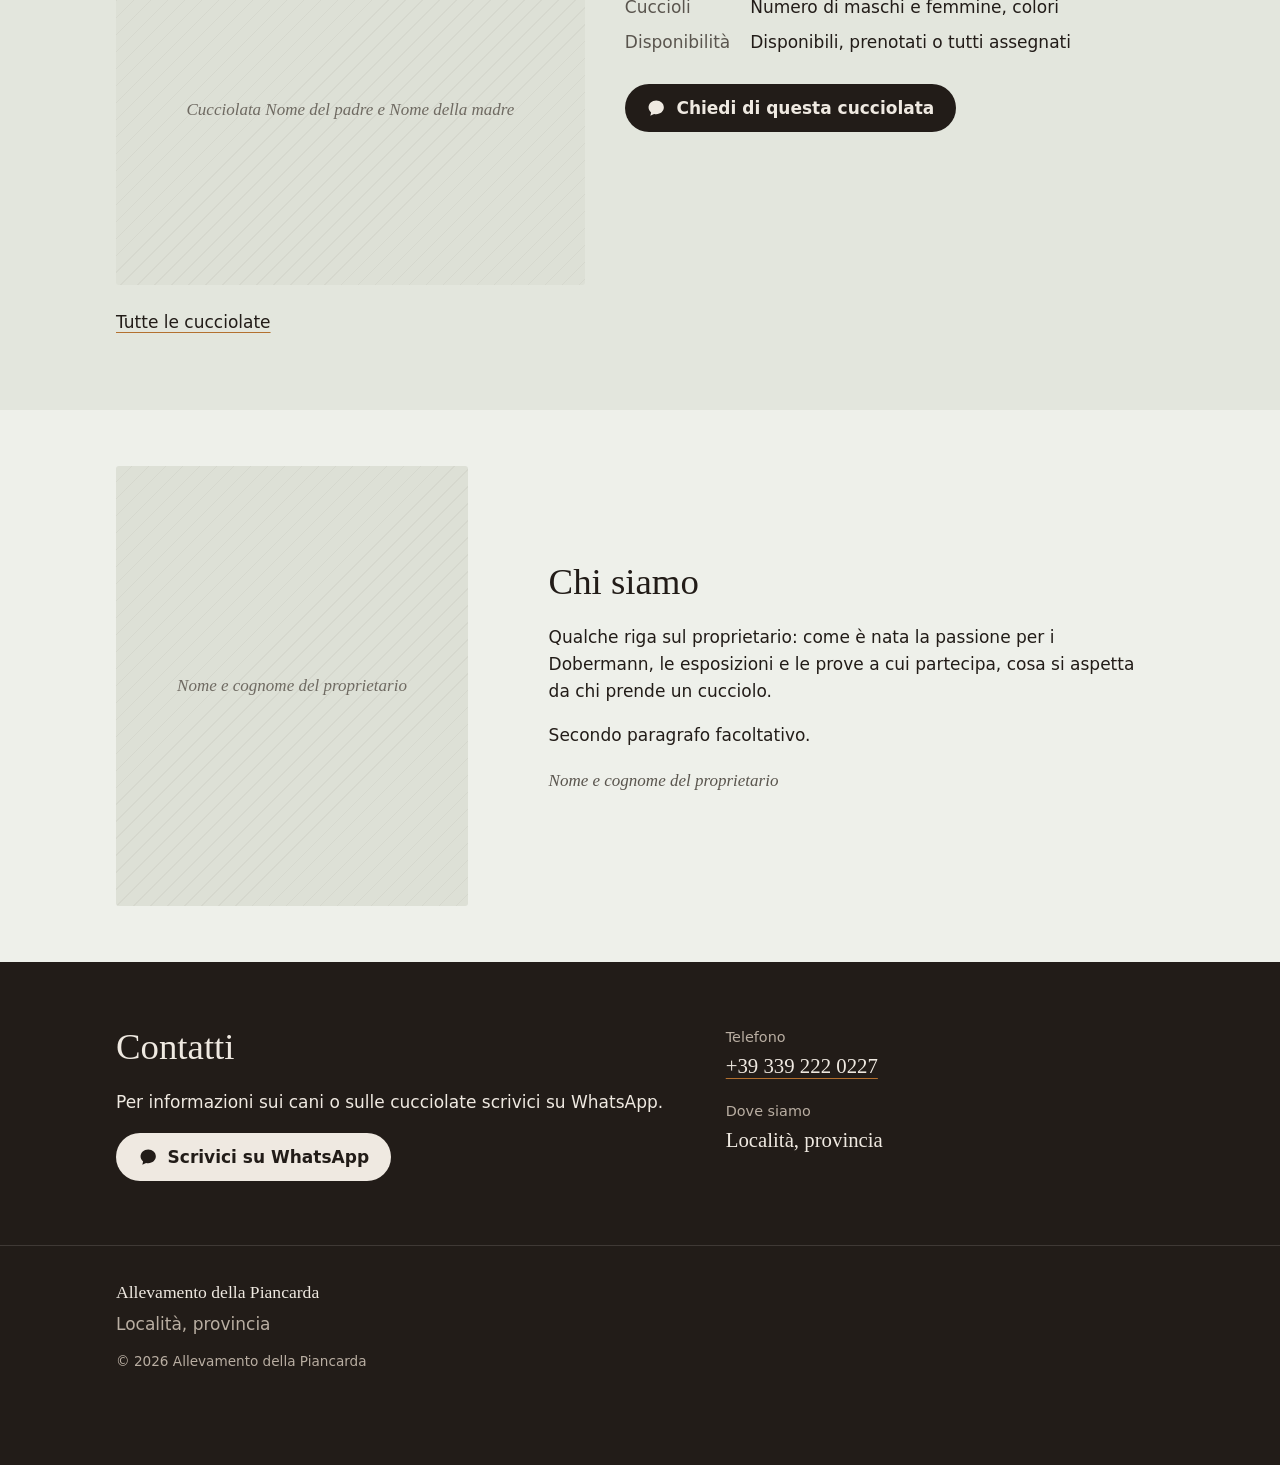
==== commit 95ea81a3: "Aggiungi il carosello all'hero della home Slideshow guidato da caroselloHome in contenuti.js, con ri" ====
--- a/docs/index.html
+++ b/docs/index.html
@@ -15,7 +15,7 @@
 
 <meta name="theme-color" content="#221c18">
 <link rel="icon" href="data:image/svg+xml,%3Csvg xmlns='http://www.w3.org/2000/svg' viewBox='0 0 32 32'%3E%3Crect width='32' height='32' rx='6' fill='%23221c18'/%3E%3Ccircle cx='11' cy='13' r='3' fill='%23b3702f'/%3E%3Ccircle cx='21' cy='13' r='3' fill='%23b3702f'/%3E%3C/svg%3E">
-<link rel="stylesheet" href="css/style.css?v=mupf0hbe">
+<link rel="stylesheet" href="css/style.css?v=mupfze3h">
 <script>document.documentElement.classList.add("js")</script>
 </head>
 <body>
@@ -34,7 +34,7 @@
 </header>
 
 <main id="main" tabindex="-1">
-<section class="hero on-band"><div class="wrap hero-inner"><div class="hero-text"><h1 class="hero-title">Allevamento della Piancarda</h1><p class="hero-breed">Dobermann</p><p class="hero-lead">Qui va la presentazione dell&#39;allevamento: due o tre frasi su chi siete e che Dobermann cercate di far nascere.</p><a class="btn" href="https://wa.me/393392220227?text=Ciao%2C%20vorrei%20informazioni%20sui%20vostri%20Dobermann." target="_blank" rel="noopener"><svg viewBox="0 0 24 24" aria-hidden="true" focusable="false"><path fill="currentColor" d="M12 3C6.9 3 3 6.6 3 11c0 2.4 1.1 4.5 3 6l-.9 4 4.4-2.2c.8.2 1.6.3 2.5.3 5.1 0 9-3.6 9-8.1S17.1 3 12 3z"/></svg><span>Scrivici su WhatsApp</span></a></div><div class="hero-photo"><div class="hero-img ph" role="img" aria-label="Foto principale, foto in arrivo"><span>Foto principale</span></div></div></div></section><section class="section" id="cani" aria-labelledby="t-cani"><div class="wrap"><h2 id="t-cani">I nostri cani</h2><ul class="dog-grid"><li><a class="dog-card" href="cani/byron/"><div class="dog-card-img ph" role="img" aria-label="Byron, foto in arrivo"><span>Byron</span></div><span class="dog-card-name">Byron</span><span class="dog-card-text">Una frase di presentazione di Byron.</span></a></li><li><a class="dog-card" href="cani/ilane/"><div class="dog-card-img ph" role="img" aria-label="Ilane, foto in arrivo"><span>Ilane</span></div><span class="dog-card-name">Ilane</span><span class="dog-card-text">Una frase di presentazione di Ilane.</span></a></li></ul></div></section><section class="section section-alt" aria-labelledby="t-cucc"><div class="wrap"><h2 id="t-cucc">Ultima cucciolata</h2><article class="litter"><div class="litter-photo"><div class="litter-img ph" role="img" aria-label="Cucciolata Nome del padre e Nome della madre, foto in arrivo"><span>Cucciolata Nome del padre e Nome della madre</span></div></div><div class="litter-body"><h3 class="litter-title">Nome del padre <span class="cross">×</span> Nome della madre</h3><dl class="facts"><div><dt>Cuccioli</dt><dd>Numero di maschi e femmine, colori</dd></div><div><dt>Disponibilità</dt><dd>Disponibili, prenotati o tutti assegnati</dd></div></dl><a class="btn" href="https://wa.me/393392220227?text=Ciao%2C%20vorrei%20informazioni%20sulla%20cucciolata%20Nome%20del%20padre%20%C3%97%20Nome%20della%20madre." target="_blank" rel="noopener"><svg viewBox="0 0 24 24" aria-hidden="true" focusable="false"><path fill="currentColor" d="M12 3C6.9 3 3 6.6 3 11c0 2.4 1.1 4.5 3 6l-.9 4 4.4-2.2c.8.2 1.6.3 2.5.3 5.1 0 9-3.6 9-8.1S17.1 3 12 3z"/></svg><span>Chiedi di questa cucciolata</span></a></div></article><p class="more"><a href="cucciolate/">Tutte le cucciolate</a></p></div></section><section class="section" id="chi-siamo" aria-labelledby="t-chi"><div class="wrap owner"><div class="owner-photo"><div class="owner-img ph" role="img" aria-label="Nome e cognome del proprietario, foto in arrivo"><span>Nome e cognome del proprietario</span></div></div><div class="owner-text"><h2 id="t-chi">Chi siamo</h2><p>Qualche riga sul proprietario: come è nata la passione per i Dobermann, le esposizioni e le prove a cui partecipa, cosa si aspetta da chi prende un cucciolo.</p><p>Secondo paragrafo facoltativo.</p><p class="owner-name">Nome e cognome del proprietario</p></div></div></section><section class="section on-band contacts" id="contatti" aria-labelledby="t-contatti"><div class="wrap contacts-inner"><div><h2 id="t-contatti">Contatti</h2><p>Per informazioni sui cani o sulle cucciolate scrivici su WhatsApp.</p><a class="btn" href="https://wa.me/393392220227?text=Ciao%2C%20vorrei%20informazioni%20sui%20vostri%20Dobermann." target="_blank" rel="noopener"><svg viewBox="0 0 24 24" aria-hidden="true" focusable="false"><path fill="currentColor" d="M12 3C6.9 3 3 6.6 3 11c0 2.4 1.1 4.5 3 6l-.9 4 4.4-2.2c.8.2 1.6.3 2.5.3 5.1 0 9-3.6 9-8.1S17.1 3 12 3z"/></svg><span>Scrivici su WhatsApp</span></a></div><dl class="contact-list"><div><dt>Telefono</dt><dd><a href="tel:+393392220227">+39 339 222 0227</a></dd></div><div><dt>Dove siamo</dt><dd>Località, provincia</dd></div></dl></div></section>
+<section class="hero on-band"><div class="wrap hero-inner"><div class="hero-text"><h1 class="hero-title">Allevamento della Piancarda</h1><p class="hero-breed">Dobermann</p><p class="hero-lead">Qui va la presentazione dell&#39;allevamento: due o tre frasi su chi siete e che Dobermann cercate di far nascere.</p><a class="btn" href="https://wa.me/393392220227?text=Ciao%2C%20vorrei%20informazioni%20sui%20vostri%20Dobermann." target="_blank" rel="noopener"><svg viewBox="0 0 24 24" aria-hidden="true" focusable="false"><path fill="currentColor" d="M12 3C6.9 3 3 6.6 3 11c0 2.4 1.1 4.5 3 6l-.9 4 4.4-2.2c.8.2 1.6.3 2.5.3 5.1 0 9-3.6 9-8.1S17.1 3 12 3z"/></svg><span>Scrivici su WhatsApp</span></a></div><div class="hero-photo"><section class="car" data-car aria-roledescription="carosello" aria-label="Foto dell'allevamento"><ul class="car-track" data-car-track><li class="car-slide is-on" role="group" aria-roledescription="slide" aria-label="1 di 3"><div class="hero-img ph" role="img" aria-label="Foto 1 dell&#39;allevamento, foto in arrivo"><span>Foto 1 dell&#39;allevamento</span></div></li><li class="car-slide" role="group" aria-roledescription="slide" aria-label="2 di 3"><div class="hero-img ph" role="img" aria-label="Foto 2 dell&#39;allevamento, foto in arrivo"><span>Foto 2 dell&#39;allevamento</span></div></li><li class="car-slide" role="group" aria-roledescription="slide" aria-label="3 di 3"><div class="hero-img ph" role="img" aria-label="Foto 3 dell&#39;allevamento, foto in arrivo"><span>Foto 3 dell&#39;allevamento</span></div></li></ul><div class="car-bar"><button type="button" class="car-arrow" data-car-prev aria-label="Foto precedente"><svg viewBox="0 0 24 24" aria-hidden="true" focusable="false"><path fill="none" stroke="currentColor" stroke-width="2.2" stroke-linecap="round" stroke-linejoin="round" d="M15 5l-7 7 7 7"/></svg></button><ul class="car-dots"><li><button type="button" class="car-dot" data-car-va="0" aria-label="Vai alla foto 1 di 3" aria-current="true"></button></li><li><button type="button" class="car-dot" data-car-va="1" aria-label="Vai alla foto 2 di 3"></button></li><li><button type="button" class="car-dot" data-car-va="2" aria-label="Vai alla foto 3 di 3"></button></li></ul><button type="button" class="car-arrow" data-car-next aria-label="Foto successiva"><svg viewBox="0 0 24 24" aria-hidden="true" focusable="false"><path fill="none" stroke="currentColor" stroke-width="2.2" stroke-linecap="round" stroke-linejoin="round" d="M9 5l7 7-7 7"/></svg></button><button type="button" class="car-play" data-car-play aria-pressed="false" aria-label="Metti in pausa lo scorrimento automatico"><svg class="i-pausa" viewBox="0 0 24 24" aria-hidden="true" focusable="false"><path fill="currentColor" d="M8 5h3.1v14H8zM12.9 5H16v14h-3.1z"/></svg><svg class="i-play" viewBox="0 0 24 24" aria-hidden="true" focusable="false"><path fill="currentColor" d="M8 5l11 7-11 7z"/></svg></button></div></section></div></div></section><section class="section" id="cani" aria-labelledby="t-cani"><div class="wrap"><h2 id="t-cani">I nostri cani</h2><ul class="dog-grid"><li><a class="dog-card" href="cani/byron/"><div class="dog-card-img ph" role="img" aria-label="Byron, foto in arrivo"><span>Byron</span></div><span class="dog-card-name">Byron</span><span class="dog-card-text">Una frase di presentazione di Byron.</span></a></li><li><a class="dog-card" href="cani/ilane/"><div class="dog-card-img ph" role="img" aria-label="Ilane, foto in arrivo"><span>Ilane</span></div><span class="dog-card-name">Ilane</span><span class="dog-card-text">Una frase di presentazione di Ilane.</span></a></li></ul></div></section><section class="section section-alt" aria-labelledby="t-cucc"><div class="wrap"><h2 id="t-cucc">Ultima cucciolata</h2><article class="litter"><div class="litter-photo"><div class="litter-img ph" role="img" aria-label="Cucciolata Nome del padre e Nome della madre, foto in arrivo"><span>Cucciolata Nome del padre e Nome della madre</span></div></div><div class="litter-body"><h3 class="litter-title">Nome del padre <span class="cross">×</span> Nome della madre</h3><dl class="facts"><div><dt>Cuccioli</dt><dd>Numero di maschi e femmine, colori</dd></div><div><dt>Disponibilità</dt><dd>Disponibili, prenotati o tutti assegnati</dd></div></dl><a class="btn" href="https://wa.me/393392220227?text=Ciao%2C%20vorrei%20informazioni%20sulla%20cucciolata%20Nome%20del%20padre%20%C3%97%20Nome%20della%20madre." target="_blank" rel="noopener"><svg viewBox="0 0 24 24" aria-hidden="true" focusable="false"><path fill="currentColor" d="M12 3C6.9 3 3 6.6 3 11c0 2.4 1.1 4.5 3 6l-.9 4 4.4-2.2c.8.2 1.6.3 2.5.3 5.1 0 9-3.6 9-8.1S17.1 3 12 3z"/></svg><span>Chiedi di questa cucciolata</span></a></div></article><p class="more"><a href="cucciolate/">Tutte le cucciolate</a></p></div></section><section class="section" id="chi-siamo" aria-labelledby="t-chi"><div class="wrap owner"><div class="owner-photo"><div class="owner-img ph" role="img" aria-label="Nome e cognome del proprietario, foto in arrivo"><span>Nome e cognome del proprietario</span></div></div><div class="owner-text"><h2 id="t-chi">Chi siamo</h2><p>Qualche riga sul proprietario: come è nata la passione per i Dobermann, le esposizioni e le prove a cui partecipa, cosa si aspetta da chi prende un cucciolo.</p><p>Secondo paragrafo facoltativo.</p><p class="owner-name">Nome e cognome del proprietario</p></div></div></section><section class="section on-band contacts" id="contatti" aria-labelledby="t-contatti"><div class="wrap contacts-inner"><div><h2 id="t-contatti">Contatti</h2><p>Per informazioni sui cani o sulle cucciolate scrivici su WhatsApp.</p><a class="btn" href="https://wa.me/393392220227?text=Ciao%2C%20vorrei%20informazioni%20sui%20vostri%20Dobermann." target="_blank" rel="noopener"><svg viewBox="0 0 24 24" aria-hidden="true" focusable="false"><path fill="currentColor" d="M12 3C6.9 3 3 6.6 3 11c0 2.4 1.1 4.5 3 6l-.9 4 4.4-2.2c.8.2 1.6.3 2.5.3 5.1 0 9-3.6 9-8.1S17.1 3 12 3z"/></svg><span>Scrivici su WhatsApp</span></a></div><dl class="contact-list"><div><dt>Telefono</dt><dd><a href="tel:+393392220227">+39 339 222 0227</a></dd></div><div><dt>Dove siamo</dt><dd>Località, provincia</dd></div></dl></div></section>
 </main>
 
 <footer class="site-footer">
@@ -54,6 +54,6 @@
   <img id="lightbox-img" src="data:," alt="">
 </dialog>
 
-<script src="js/main.js?v=mupf0hbe" defer></script>
+<script src="js/main.js?v=mupfze3h" defer></script>
 </body>
 </html>
--- a/docs/css/style.css
+++ b/docs/css/style.css
@@ -483,3 +483,114 @@
   font-weight: 600;
   cursor: pointer;
 }
+
+/* ---------- carosello della home ----------
+   Senza JavaScript diventa una striscia scorrevole: tutte le foto restano
+   raggiungibili col dito e con la tastiera. Con JavaScript le slide si
+   sovrappongono e compaiono i comandi. */
+
+.car { position: relative; }
+.car-track { list-style: none; margin: 0; padding: 0; }
+
+html:not(.js) .car-track {
+  display: flex;
+  gap: 0.5rem;
+  overflow-x: auto;
+  scroll-snap-type: x mandatory;
+  -webkit-overflow-scrolling: touch;
+}
+html:not(.js) .car-slide { flex: 0 0 100%; scroll-snap-align: center; position: relative; }
+html:not(.js) .car-bar { display: none; }
+
+html.js .car-track { position: relative; aspect-ratio: 4 / 3; }
+html.js .car-slide {
+  position: absolute;
+  inset: 0;
+  opacity: 0;
+  visibility: hidden;
+  transition: opacity 0.5s ease;
+}
+html.js .car-slide.is-on { opacity: 1; visibility: visible; }
+html.js .car-slide .hero-img,
+html.js .car-slide .ph { height: 100%; aspect-ratio: auto; }
+@media (min-width: 820px) {
+  html.js .car-track { aspect-ratio: 4 / 5; }
+}
+@media (prefers-reduced-motion: reduce) {
+  html.js .car-slide { transition: none; }
+}
+
+.car-cap {
+  position: absolute;
+  left: 0;
+  right: 0;
+  bottom: 0;
+  margin: 0;
+  padding: 2.5rem 0.9rem 0.7rem;
+  font-size: 0.9rem;
+  color: #fff;
+  background: linear-gradient(to top, rgba(0, 0, 0, 0.62), transparent);
+  border-radius: 0 0 3px 3px;
+}
+
+.car-bar {
+  display: flex;
+  align-items: center;
+  justify-content: center;
+  gap: 0.35rem;
+  margin-top: 0.7rem;
+}
+
+.car-arrow, .car-play {
+  display: grid;
+  place-items: center;
+  width: 2.5rem;
+  height: 2.5rem;
+  padding: 0;
+  border: 1px solid var(--band-line);
+  border-radius: 999px;
+  background: transparent;
+  color: var(--band-text);
+  cursor: pointer;
+}
+.car-arrow svg, .car-play svg { width: 1.15rem; height: 1.15rem; }
+.car-arrow:hover, .car-play:hover { background: rgba(255, 255, 255, 0.1); }
+.car-play { margin-left: 0.35rem; }
+
+/* un'icona per volta, in base allo stato del pulsante */
+.car-play .i-play { display: none; }
+.car-play[aria-pressed="true"] .i-pausa { display: none; }
+.car-play[aria-pressed="true"] .i-play { display: block; }
+
+.car-dots {
+  display: flex;
+  align-items: center;
+  gap: 0.3rem;
+  list-style: none;
+  margin: 0;
+  padding: 0 0.3rem;
+}
+.car-dot {
+  display: block;
+  width: 0.95rem;
+  height: 0.95rem;
+  padding: 0;
+  border: 0;
+  border-radius: 999px;
+  background: transparent;
+  cursor: pointer;
+  position: relative;
+}
+.car-dot::after {
+  content: "";
+  position: absolute;
+  inset: 0.22rem;
+  border-radius: 999px;
+  background: var(--band-muted);
+  transition: background 0.2s ease, transform 0.2s ease;
+}
+.car-dot:hover::after { background: var(--band-text); }
+.car-dot[aria-current="true"]::after { background: var(--accent); transform: scale(1.35); }
+@media (prefers-reduced-motion: reduce) {
+  .car-dot::after { transition: none; }
+}
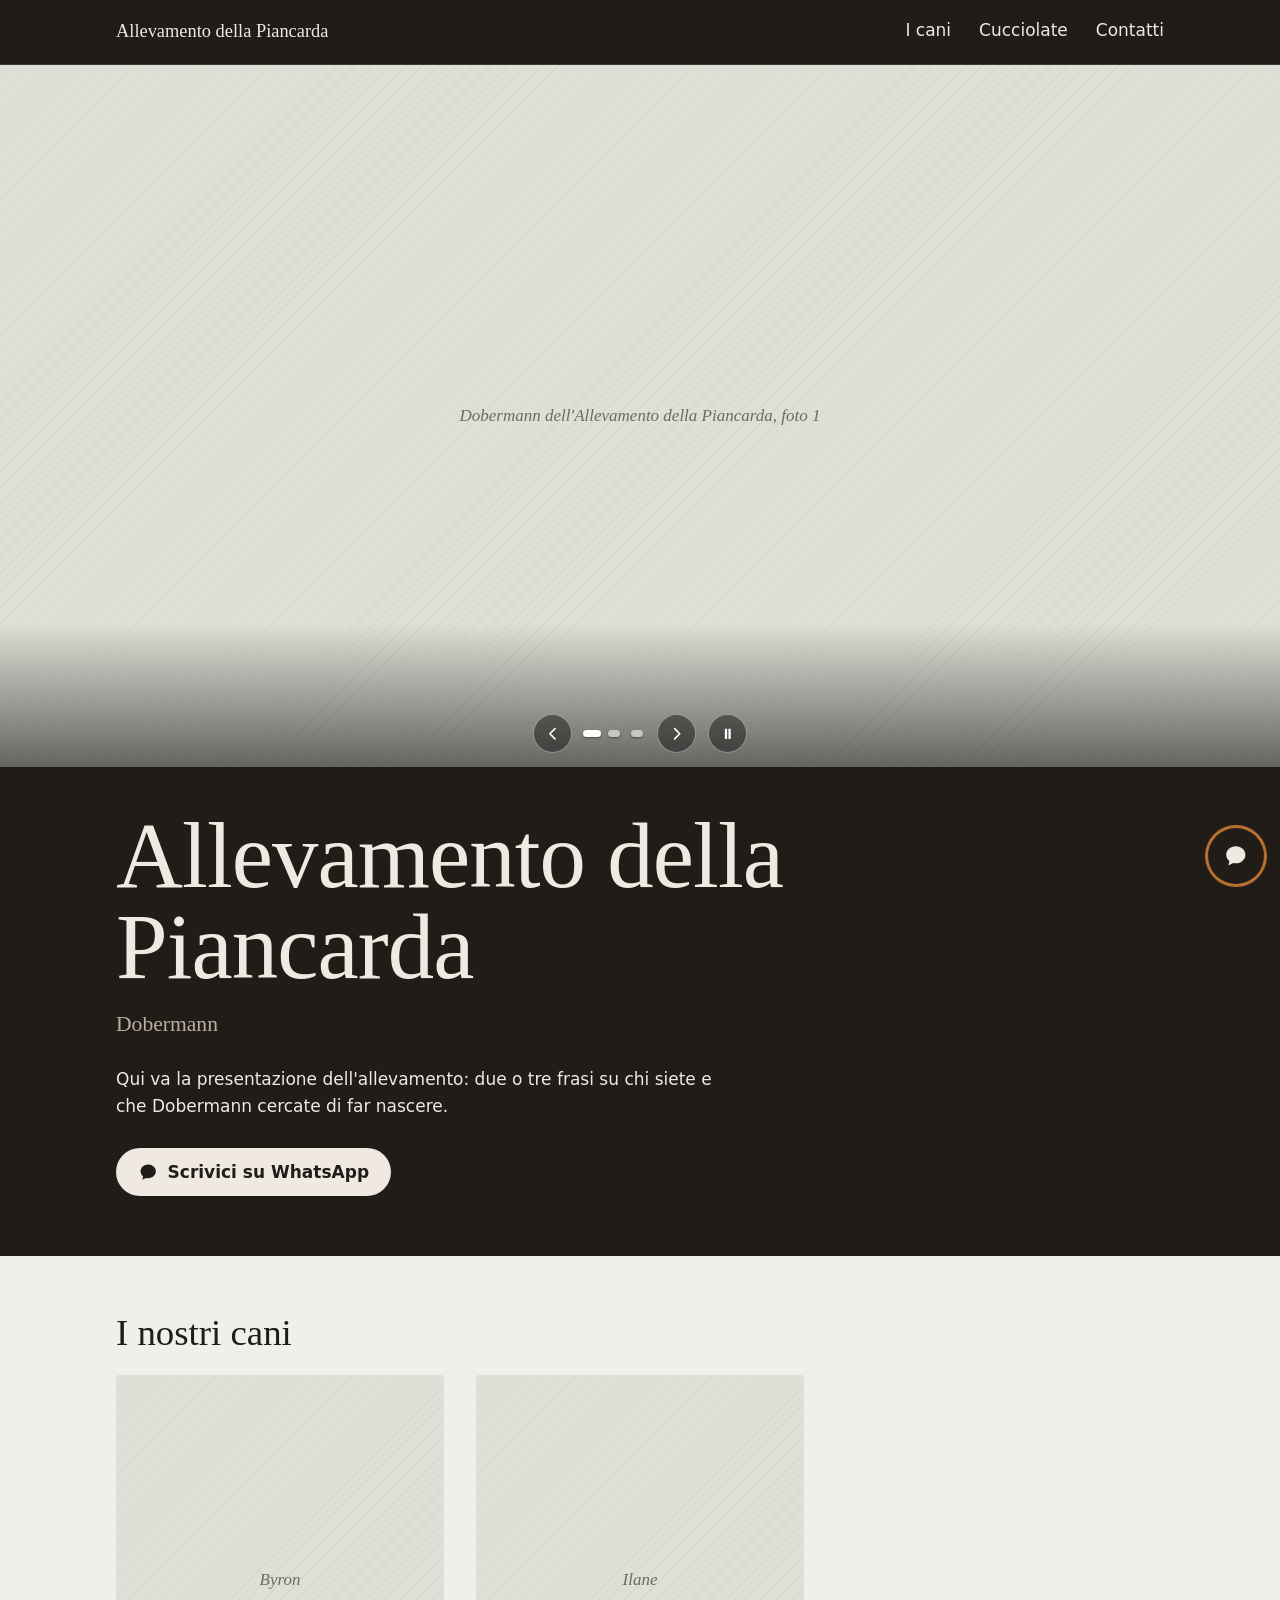
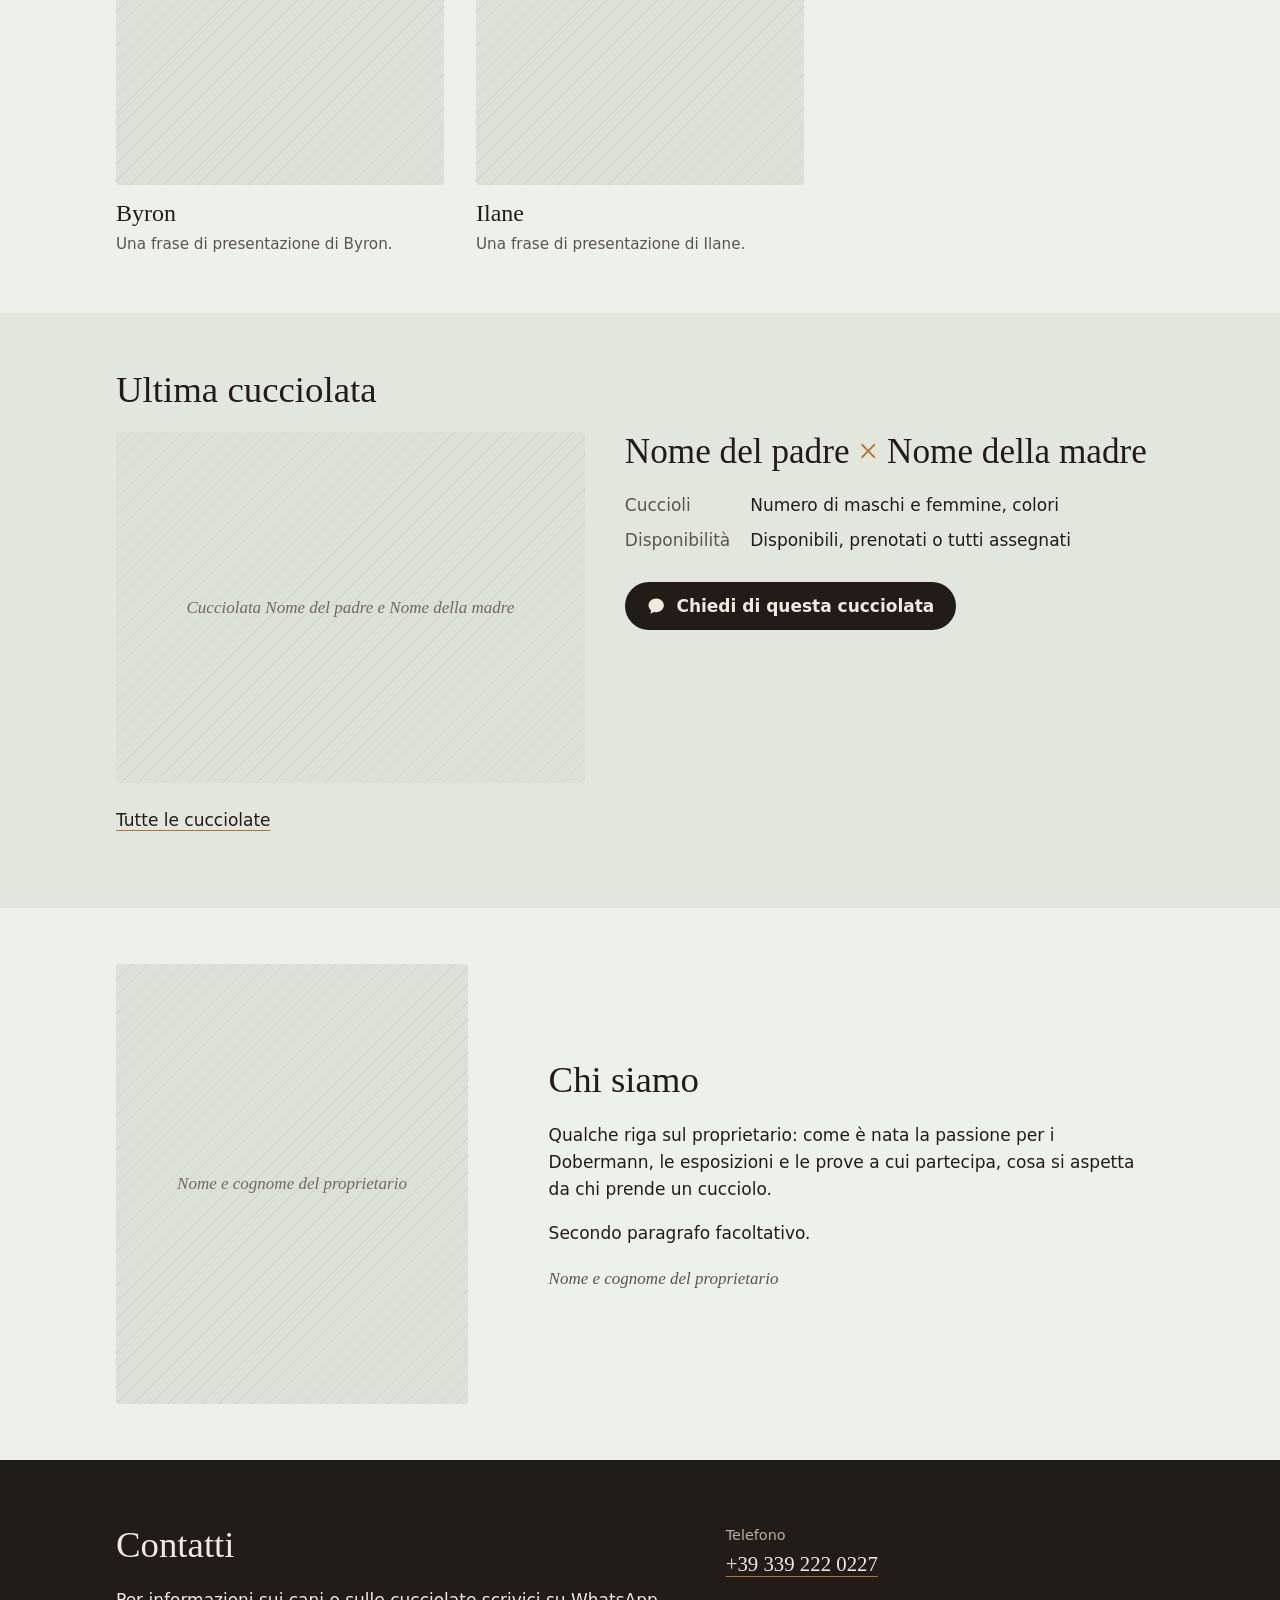
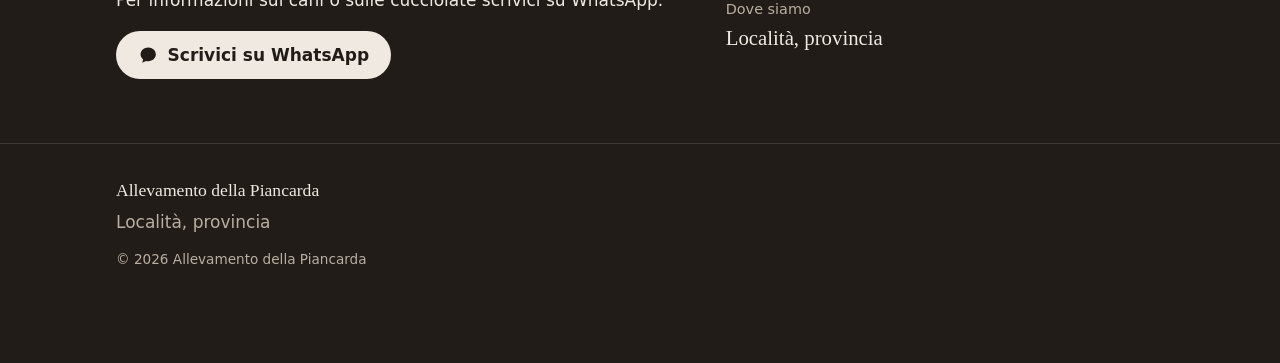
==== commit 422c40c7: "Porta l'hero a carosello a tutta larghezza Segue il modello di allevamentodelcolledellaguardia.it: f" ====
--- a/docs/index.html
+++ b/docs/index.html
@@ -15,7 +15,7 @@
 
 <meta name="theme-color" content="#221c18">
 <link rel="icon" href="data:image/svg+xml,%3Csvg xmlns='http://www.w3.org/2000/svg' viewBox='0 0 32 32'%3E%3Crect width='32' height='32' rx='6' fill='%23221c18'/%3E%3Ccircle cx='11' cy='13' r='3' fill='%23b3702f'/%3E%3Ccircle cx='21' cy='13' r='3' fill='%23b3702f'/%3E%3C/svg%3E">
-<link rel="stylesheet" href="css/style.css?v=mupfze3h">
+<link rel="stylesheet" href="css/style.css?v=mupg6qwe">
 <script>document.documentElement.classList.add("js")</script>
 </head>
 <body>
@@ -34,7 +34,7 @@
 </header>
 
 <main id="main" tabindex="-1">
-<section class="hero on-band"><div class="wrap hero-inner"><div class="hero-text"><h1 class="hero-title">Allevamento della Piancarda</h1><p class="hero-breed">Dobermann</p><p class="hero-lead">Qui va la presentazione dell&#39;allevamento: due o tre frasi su chi siete e che Dobermann cercate di far nascere.</p><a class="btn" href="https://wa.me/393392220227?text=Ciao%2C%20vorrei%20informazioni%20sui%20vostri%20Dobermann." target="_blank" rel="noopener"><svg viewBox="0 0 24 24" aria-hidden="true" focusable="false"><path fill="currentColor" d="M12 3C6.9 3 3 6.6 3 11c0 2.4 1.1 4.5 3 6l-.9 4 4.4-2.2c.8.2 1.6.3 2.5.3 5.1 0 9-3.6 9-8.1S17.1 3 12 3z"/></svg><span>Scrivici su WhatsApp</span></a></div><div class="hero-photo"><section class="car" data-car aria-roledescription="carosello" aria-label="Foto dell'allevamento"><ul class="car-track" data-car-track><li class="car-slide is-on" role="group" aria-roledescription="slide" aria-label="1 di 3"><div class="hero-img ph" role="img" aria-label="Foto 1 dell&#39;allevamento, foto in arrivo"><span>Foto 1 dell&#39;allevamento</span></div></li><li class="car-slide" role="group" aria-roledescription="slide" aria-label="2 di 3"><div class="hero-img ph" role="img" aria-label="Foto 2 dell&#39;allevamento, foto in arrivo"><span>Foto 2 dell&#39;allevamento</span></div></li><li class="car-slide" role="group" aria-roledescription="slide" aria-label="3 di 3"><div class="hero-img ph" role="img" aria-label="Foto 3 dell&#39;allevamento, foto in arrivo"><span>Foto 3 dell&#39;allevamento</span></div></li></ul><div class="car-bar"><button type="button" class="car-arrow" data-car-prev aria-label="Foto precedente"><svg viewBox="0 0 24 24" aria-hidden="true" focusable="false"><path fill="none" stroke="currentColor" stroke-width="2.2" stroke-linecap="round" stroke-linejoin="round" d="M15 5l-7 7 7 7"/></svg></button><ul class="car-dots"><li><button type="button" class="car-dot" data-car-va="0" aria-label="Vai alla foto 1 di 3" aria-current="true"></button></li><li><button type="button" class="car-dot" data-car-va="1" aria-label="Vai alla foto 2 di 3"></button></li><li><button type="button" class="car-dot" data-car-va="2" aria-label="Vai alla foto 3 di 3"></button></li></ul><button type="button" class="car-arrow" data-car-next aria-label="Foto successiva"><svg viewBox="0 0 24 24" aria-hidden="true" focusable="false"><path fill="none" stroke="currentColor" stroke-width="2.2" stroke-linecap="round" stroke-linejoin="round" d="M9 5l7 7-7 7"/></svg></button><button type="button" class="car-play" data-car-play aria-pressed="false" aria-label="Metti in pausa lo scorrimento automatico"><svg class="i-pausa" viewBox="0 0 24 24" aria-hidden="true" focusable="false"><path fill="currentColor" d="M8 5h3.1v14H8zM12.9 5H16v14h-3.1z"/></svg><svg class="i-play" viewBox="0 0 24 24" aria-hidden="true" focusable="false"><path fill="currentColor" d="M8 5l11 7-11 7z"/></svg></button></div></section></div></div></section><section class="section" id="cani" aria-labelledby="t-cani"><div class="wrap"><h2 id="t-cani">I nostri cani</h2><ul class="dog-grid"><li><a class="dog-card" href="cani/byron/"><div class="dog-card-img ph" role="img" aria-label="Byron, foto in arrivo"><span>Byron</span></div><span class="dog-card-name">Byron</span><span class="dog-card-text">Una frase di presentazione di Byron.</span></a></li><li><a class="dog-card" href="cani/ilane/"><div class="dog-card-img ph" role="img" aria-label="Ilane, foto in arrivo"><span>Ilane</span></div><span class="dog-card-name">Ilane</span><span class="dog-card-text">Una frase di presentazione di Ilane.</span></a></li></ul></div></section><section class="section section-alt" aria-labelledby="t-cucc"><div class="wrap"><h2 id="t-cucc">Ultima cucciolata</h2><article class="litter"><div class="litter-photo"><div class="litter-img ph" role="img" aria-label="Cucciolata Nome del padre e Nome della madre, foto in arrivo"><span>Cucciolata Nome del padre e Nome della madre</span></div></div><div class="litter-body"><h3 class="litter-title">Nome del padre <span class="cross">×</span> Nome della madre</h3><dl class="facts"><div><dt>Cuccioli</dt><dd>Numero di maschi e femmine, colori</dd></div><div><dt>Disponibilità</dt><dd>Disponibili, prenotati o tutti assegnati</dd></div></dl><a class="btn" href="https://wa.me/393392220227?text=Ciao%2C%20vorrei%20informazioni%20sulla%20cucciolata%20Nome%20del%20padre%20%C3%97%20Nome%20della%20madre." target="_blank" rel="noopener"><svg viewBox="0 0 24 24" aria-hidden="true" focusable="false"><path fill="currentColor" d="M12 3C6.9 3 3 6.6 3 11c0 2.4 1.1 4.5 3 6l-.9 4 4.4-2.2c.8.2 1.6.3 2.5.3 5.1 0 9-3.6 9-8.1S17.1 3 12 3z"/></svg><span>Chiedi di questa cucciolata</span></a></div></article><p class="more"><a href="cucciolate/">Tutte le cucciolate</a></p></div></section><section class="section" id="chi-siamo" aria-labelledby="t-chi"><div class="wrap owner"><div class="owner-photo"><div class="owner-img ph" role="img" aria-label="Nome e cognome del proprietario, foto in arrivo"><span>Nome e cognome del proprietario</span></div></div><div class="owner-text"><h2 id="t-chi">Chi siamo</h2><p>Qualche riga sul proprietario: come è nata la passione per i Dobermann, le esposizioni e le prove a cui partecipa, cosa si aspetta da chi prende un cucciolo.</p><p>Secondo paragrafo facoltativo.</p><p class="owner-name">Nome e cognome del proprietario</p></div></div></section><section class="section on-band contacts" id="contatti" aria-labelledby="t-contatti"><div class="wrap contacts-inner"><div><h2 id="t-contatti">Contatti</h2><p>Per informazioni sui cani o sulle cucciolate scrivici su WhatsApp.</p><a class="btn" href="https://wa.me/393392220227?text=Ciao%2C%20vorrei%20informazioni%20sui%20vostri%20Dobermann." target="_blank" rel="noopener"><svg viewBox="0 0 24 24" aria-hidden="true" focusable="false"><path fill="currentColor" d="M12 3C6.9 3 3 6.6 3 11c0 2.4 1.1 4.5 3 6l-.9 4 4.4-2.2c.8.2 1.6.3 2.5.3 5.1 0 9-3.6 9-8.1S17.1 3 12 3z"/></svg><span>Scrivici su WhatsApp</span></a></div><dl class="contact-list"><div><dt>Telefono</dt><dd><a href="tel:+393392220227">+39 339 222 0227</a></dd></div><div><dt>Dove siamo</dt><dd>Località, provincia</dd></div></dl></div></section>
+<div class="car-hero"><section class="car" data-car aria-roledescription="carosello" aria-label="Foto dell'allevamento"><ul class="car-track" data-car-track><li class="car-slide is-on" role="group" aria-roledescription="slide" aria-label="1 di 3"><div class="hero-img ph" role="img" aria-label="Dobermann dell&#39;Allevamento della Piancarda, foto 1, foto in arrivo"><span>Dobermann dell&#39;Allevamento della Piancarda, foto 1</span></div></li><li class="car-slide" role="group" aria-roledescription="slide" aria-label="2 di 3"><div class="hero-img ph" role="img" aria-label="Dobermann dell&#39;Allevamento della Piancarda, foto 2, foto in arrivo"><span>Dobermann dell&#39;Allevamento della Piancarda, foto 2</span></div></li><li class="car-slide" role="group" aria-roledescription="slide" aria-label="3 di 3"><div class="hero-img ph" role="img" aria-label="Dobermann dell&#39;Allevamento della Piancarda, foto 3, foto in arrivo"><span>Dobermann dell&#39;Allevamento della Piancarda, foto 3</span></div></li></ul><div class="car-bar"><button type="button" class="car-arrow" data-car-prev aria-label="Foto precedente"><svg viewBox="0 0 24 24" aria-hidden="true" focusable="false"><path fill="none" stroke="currentColor" stroke-width="2.2" stroke-linecap="round" stroke-linejoin="round" d="M15 5l-7 7 7 7"/></svg></button><ul class="car-dots"><li><button type="button" class="car-dot" data-car-va="0" aria-label="Vai alla foto 1 di 3" aria-current="true"></button></li><li><button type="button" class="car-dot" data-car-va="1" aria-label="Vai alla foto 2 di 3"></button></li><li><button type="button" class="car-dot" data-car-va="2" aria-label="Vai alla foto 3 di 3"></button></li></ul><button type="button" class="car-arrow" data-car-next aria-label="Foto successiva"><svg viewBox="0 0 24 24" aria-hidden="true" focusable="false"><path fill="none" stroke="currentColor" stroke-width="2.2" stroke-linecap="round" stroke-linejoin="round" d="M9 5l7 7-7 7"/></svg></button><button type="button" class="car-play" data-car-play aria-pressed="false" aria-label="Metti in pausa lo scorrimento automatico"><svg class="i-pausa" viewBox="0 0 24 24" aria-hidden="true" focusable="false"><path fill="currentColor" d="M8 5h3.1v14H8zM12.9 5H16v14h-3.1z"/></svg><svg class="i-play" viewBox="0 0 24 24" aria-hidden="true" focusable="false"><path fill="currentColor" d="M8 5l11 7-11 7z"/></svg></button></div></section></div><section class="hero on-band hero-sotto"><div class="wrap hero-inner"><div class="hero-text"><h1 class="hero-title">Allevamento della Piancarda</h1><p class="hero-breed">Dobermann</p><p class="hero-lead">Qui va la presentazione dell&#39;allevamento: due o tre frasi su chi siete e che Dobermann cercate di far nascere.</p><a class="btn" href="https://wa.me/393392220227?text=Ciao%2C%20vorrei%20informazioni%20sui%20vostri%20Dobermann." target="_blank" rel="noopener"><svg viewBox="0 0 24 24" aria-hidden="true" focusable="false"><path fill="currentColor" d="M12 3C6.9 3 3 6.6 3 11c0 2.4 1.1 4.5 3 6l-.9 4 4.4-2.2c.8.2 1.6.3 2.5.3 5.1 0 9-3.6 9-8.1S17.1 3 12 3z"/></svg><span>Scrivici su WhatsApp</span></a></div></div></section><section class="section" id="cani" aria-labelledby="t-cani"><div class="wrap"><h2 id="t-cani">I nostri cani</h2><ul class="dog-grid"><li><a class="dog-card" href="cani/byron/"><div class="dog-card-img ph" role="img" aria-label="Byron, foto in arrivo"><span>Byron</span></div><span class="dog-card-name">Byron</span><span class="dog-card-text">Una frase di presentazione di Byron.</span></a></li><li><a class="dog-card" href="cani/ilane/"><div class="dog-card-img ph" role="img" aria-label="Ilane, foto in arrivo"><span>Ilane</span></div><span class="dog-card-name">Ilane</span><span class="dog-card-text">Una frase di presentazione di Ilane.</span></a></li></ul></div></section><section class="section section-alt" aria-labelledby="t-cucc"><div class="wrap"><h2 id="t-cucc">Ultima cucciolata</h2><article class="litter"><div class="litter-photo"><div class="litter-img ph" role="img" aria-label="Cucciolata Nome del padre e Nome della madre, foto in arrivo"><span>Cucciolata Nome del padre e Nome della madre</span></div></div><div class="litter-body"><h3 class="litter-title">Nome del padre <span class="cross">×</span> Nome della madre</h3><dl class="facts"><div><dt>Cuccioli</dt><dd>Numero di maschi e femmine, colori</dd></div><div><dt>Disponibilità</dt><dd>Disponibili, prenotati o tutti assegnati</dd></div></dl><a class="btn" href="https://wa.me/393392220227?text=Ciao%2C%20vorrei%20informazioni%20sulla%20cucciolata%20Nome%20del%20padre%20%C3%97%20Nome%20della%20madre." target="_blank" rel="noopener"><svg viewBox="0 0 24 24" aria-hidden="true" focusable="false"><path fill="currentColor" d="M12 3C6.9 3 3 6.6 3 11c0 2.4 1.1 4.5 3 6l-.9 4 4.4-2.2c.8.2 1.6.3 2.5.3 5.1 0 9-3.6 9-8.1S17.1 3 12 3z"/></svg><span>Chiedi di questa cucciolata</span></a></div></article><p class="more"><a href="cucciolate/">Tutte le cucciolate</a></p></div></section><section class="section" id="chi-siamo" aria-labelledby="t-chi"><div class="wrap owner"><div class="owner-photo"><div class="owner-img ph" role="img" aria-label="Nome e cognome del proprietario, foto in arrivo"><span>Nome e cognome del proprietario</span></div></div><div class="owner-text"><h2 id="t-chi">Chi siamo</h2><p>Qualche riga sul proprietario: come è nata la passione per i Dobermann, le esposizioni e le prove a cui partecipa, cosa si aspetta da chi prende un cucciolo.</p><p>Secondo paragrafo facoltativo.</p><p class="owner-name">Nome e cognome del proprietario</p></div></div></section><section class="section on-band contacts" id="contatti" aria-labelledby="t-contatti"><div class="wrap contacts-inner"><div><h2 id="t-contatti">Contatti</h2><p>Per informazioni sui cani o sulle cucciolate scrivici su WhatsApp.</p><a class="btn" href="https://wa.me/393392220227?text=Ciao%2C%20vorrei%20informazioni%20sui%20vostri%20Dobermann." target="_blank" rel="noopener"><svg viewBox="0 0 24 24" aria-hidden="true" focusable="false"><path fill="currentColor" d="M12 3C6.9 3 3 6.6 3 11c0 2.4 1.1 4.5 3 6l-.9 4 4.4-2.2c.8.2 1.6.3 2.5.3 5.1 0 9-3.6 9-8.1S17.1 3 12 3z"/></svg><span>Scrivici su WhatsApp</span></a></div><dl class="contact-list"><div><dt>Telefono</dt><dd><a href="tel:+393392220227">+39 339 222 0227</a></dd></div><div><dt>Dove siamo</dt><dd>Località, provincia</dd></div></dl></div></section>
 </main>
 
 <footer class="site-footer">
@@ -54,6 +54,6 @@
   <img id="lightbox-img" src="data:," alt="">
 </dialog>
 
-<script src="js/main.js?v=mupfze3h" defer></script>
+<script src="js/main.js?v=mupg6qwe" defer></script>
 </body>
 </html>
--- a/docs/css/style.css
+++ b/docs/css/style.css
@@ -484,80 +484,120 @@
   cursor: pointer;
 }
 
-/* ---------- carosello della home ----------
-   Senza JavaScript diventa una striscia scorrevole: tutte le foto restano
-   raggiungibili col dito e con la tastiera. Con JavaScript le slide si
-   sovrappongono e compaiono i comandi. */
-
-.car { position: relative; }
+/* ---------- carosello a tutta larghezza in cima alla home ----------
+   Modello: foto a pieno schermo sotto l'intestazione, dissolvenza lenta,
+   nessun testo sovrimpresso. I comandi restano presenti ma discreti:
+   senza di essi chi non usa il mouse non potrebbe ne' fermare ne'
+   scorrere le foto. Senza JavaScript diventa una striscia scorrevole. */
+
+.car-hero {
+  position: relative;
+  background: var(--band);
+  overflow: hidden;
+}
 .car-track { list-style: none; margin: 0; padding: 0; }
 
-html:not(.js) .car-track {
+/* altezza: generosa ma non oltre lo schermo, e mai cosi' bassa da sparire */
+.car-hero .car-track,
+html:not(.js) .car-hero .car-slide {
+  height: clamp(20rem, 78vh, 46rem);
+}
+
+.car-hero .hero-img,
+.car-hero .ph {
+  width: 100%;
+  height: 100%;
+  aspect-ratio: auto;
+  border-radius: 0;
+  object-fit: cover;
+  object-position: center;
+}
+
+html:not(.js) .car-hero .car-track {
   display: flex;
-  gap: 0.5rem;
   overflow-x: auto;
   scroll-snap-type: x mandatory;
   -webkit-overflow-scrolling: touch;
 }
-html:not(.js) .car-slide { flex: 0 0 100%; scroll-snap-align: center; position: relative; }
+html:not(.js) .car-hero .car-slide { flex: 0 0 100%; scroll-snap-align: center; position: relative; }
 html:not(.js) .car-bar { display: none; }
 
-html.js .car-track { position: relative; aspect-ratio: 4 / 3; }
-html.js .car-slide {
+html.js .car-hero .car-track { position: relative; }
+html.js .car-hero .car-slide {
   position: absolute;
   inset: 0;
   opacity: 0;
   visibility: hidden;
-  transition: opacity 0.5s ease;
-}
-html.js .car-slide.is-on { opacity: 1; visibility: visible; }
-html.js .car-slide .hero-img,
-html.js .car-slide .ph { height: 100%; aspect-ratio: auto; }
-@media (min-width: 820px) {
-  html.js .car-track { aspect-ratio: 4 / 5; }
-}
+  transition: opacity 1.1s ease;
+}
+html.js .car-hero .car-slide.is-on { opacity: 1; visibility: visible; }
 @media (prefers-reduced-motion: reduce) {
-  html.js .car-slide { transition: none; }
-}
-
-.car-cap {
+  html.js .car-hero .car-slide { transition: none; }
+}
+
+/* velatura in basso: i comandi e la didascalia restano leggibili
+   qualunque sia la foto sotto */
+.car-hero .car::after {
+  content: "";
   position: absolute;
   left: 0;
   right: 0;
   bottom: 0;
+  height: 9rem;
+  background: linear-gradient(to top, rgba(0, 0, 0, 0.55), transparent);
+  pointer-events: none;
+  z-index: 1;
+}
+.car-hero-sola::after { display: none; }
+
+.car-cap {
+  position: absolute;
+  left: 50%;
+  transform: translateX(-50%);
+  bottom: 3.6rem;
+  width: min(var(--wrap), 100% - 3rem);
   margin: 0;
-  padding: 2.5rem 0.9rem 0.7rem;
-  font-size: 0.9rem;
+  text-align: center;
+  font-size: 1rem;
   color: #fff;
-  background: linear-gradient(to top, rgba(0, 0, 0, 0.62), transparent);
-  border-radius: 0 0 3px 3px;
+  text-shadow: 0 1px 3px rgba(0, 0, 0, 0.6);
+  z-index: 2;
 }
 
 .car-bar {
+  position: absolute;
+  left: 0;
+  right: 0;
+  bottom: 0.9rem;
+  z-index: 2;
   display: flex;
   align-items: center;
   justify-content: center;
-  gap: 0.35rem;
-  margin-top: 0.7rem;
-}
-
+  gap: 0.3rem;
+}
+
+/* sopra una foto non si puo' contare sui colori del tema:
+   servono tinte che funzionino su qualunque immagine */
 .car-arrow, .car-play {
   display: grid;
   place-items: center;
-  width: 2.5rem;
-  height: 2.5rem;
+  width: 2.4rem;
+  height: 2.4rem;
   padding: 0;
-  border: 1px solid var(--band-line);
+  border: 1px solid rgba(255, 255, 255, 0.4);
   border-radius: 999px;
-  background: transparent;
-  color: var(--band-text);
+  background: rgba(0, 0, 0, 0.42);
+  color: #fff;
   cursor: pointer;
-}
-.car-arrow svg, .car-play svg { width: 1.15rem; height: 1.15rem; }
-.car-arrow:hover, .car-play:hover { background: rgba(255, 255, 255, 0.1); }
-.car-play { margin-left: 0.35rem; }
-
-/* un'icona per volta, in base allo stato del pulsante */
+  backdrop-filter: blur(3px);
+  transition: background 0.2s ease, border-color 0.2s ease;
+}
+.car-arrow svg, .car-play svg { width: 1.1rem; height: 1.1rem; }
+.car-arrow:hover, .car-play:hover {
+  background: rgba(0, 0, 0, 0.68);
+  border-color: #fff;
+}
+.car-play { margin-left: 0.5rem; }
 .car-play .i-play { display: none; }
 .car-play[aria-pressed="true"] .i-pausa { display: none; }
 .car-play[aria-pressed="true"] .i-play { display: block; }
@@ -565,18 +605,17 @@
 .car-dots {
   display: flex;
   align-items: center;
-  gap: 0.3rem;
+  gap: 0.25rem;
   list-style: none;
   margin: 0;
-  padding: 0 0.3rem;
+  padding: 0 0.4rem;
 }
 .car-dot {
   display: block;
-  width: 0.95rem;
-  height: 0.95rem;
+  width: 1.15rem;
+  height: 1.5rem;
   padding: 0;
   border: 0;
-  border-radius: 999px;
   background: transparent;
   cursor: pointer;
   position: relative;
@@ -584,13 +623,35 @@
 .car-dot::after {
   content: "";
   position: absolute;
-  inset: 0.22rem;
+  left: 0.2rem;
+  right: 0.2rem;
+  top: 50%;
+  height: 0.4rem;
+  margin-top: -0.2rem;
   border-radius: 999px;
-  background: var(--band-muted);
-  transition: background 0.2s ease, transform 0.2s ease;
-}
-.car-dot:hover::after { background: var(--band-text); }
-.car-dot[aria-current="true"]::after { background: var(--accent); transform: scale(1.35); }
+  background: rgba(255, 255, 255, 0.55);
+  box-shadow: 0 1px 2px rgba(0, 0, 0, 0.4);
+  transition: background 0.2s ease, left 0.2s ease, right 0.2s ease;
+}
+.car-dot:hover::after { background: #fff; }
+.car-dot[aria-current="true"]::after {
+  background: #fff;
+  left: 0;
+  right: 0;
+}
 @media (prefers-reduced-motion: reduce) {
-  .car-dot::after { transition: none; }
-}
+  .car-dot::after, .car-arrow, .car-play { transition: none; }
+}
+
+@media (max-width: 480px) {
+  .car-arrow { display: none; }
+  .car-cap { bottom: 3.1rem; font-size: 0.9rem; }
+}
+
+/* fascia del nome, ora sotto le foto e a piena larghezza */
+.hero-sotto .hero-inner { grid-template-columns: 1fr; }
+.hero-sotto .hero-text { max-width: 46rem; }
+.hero-sotto .hero-title { max-width: 20ch; }
+@media (min-width: 820px) {
+  .hero-sotto .hero-inner { grid-template-columns: 1fr; }
+}
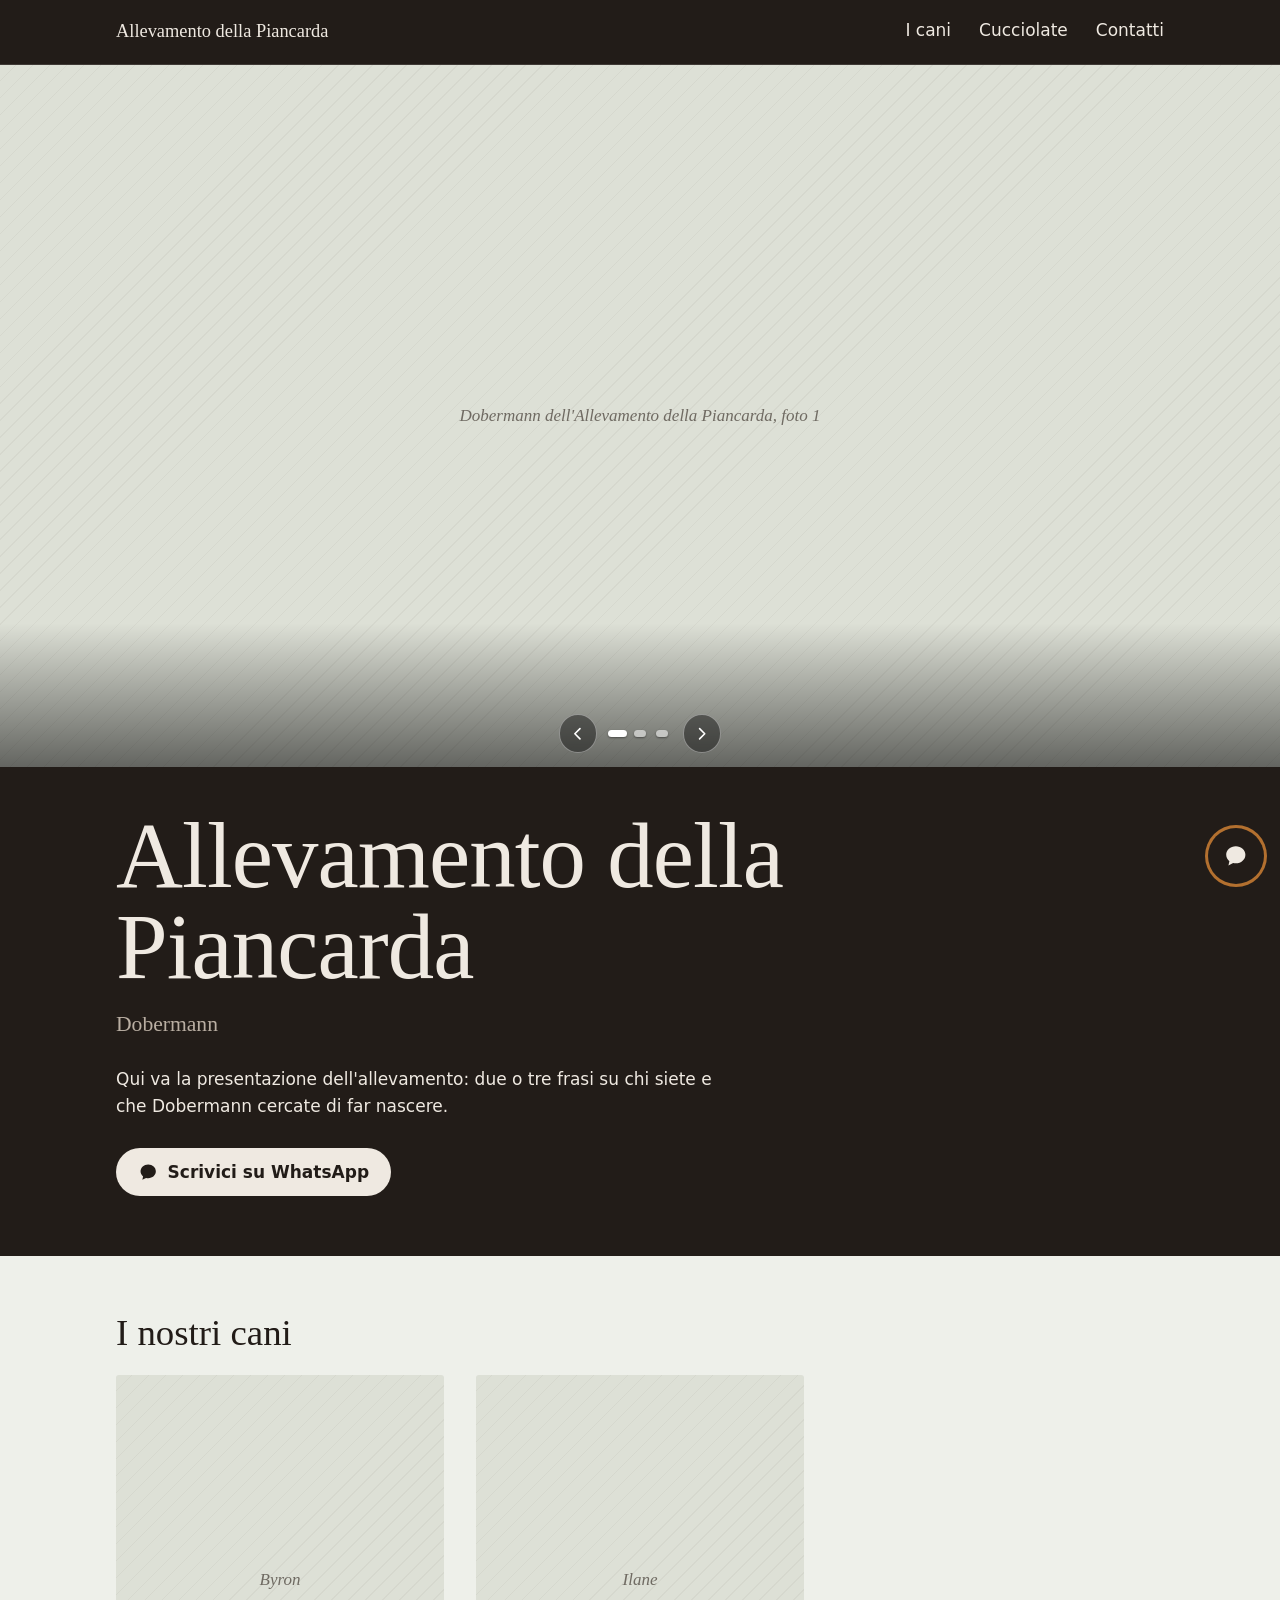
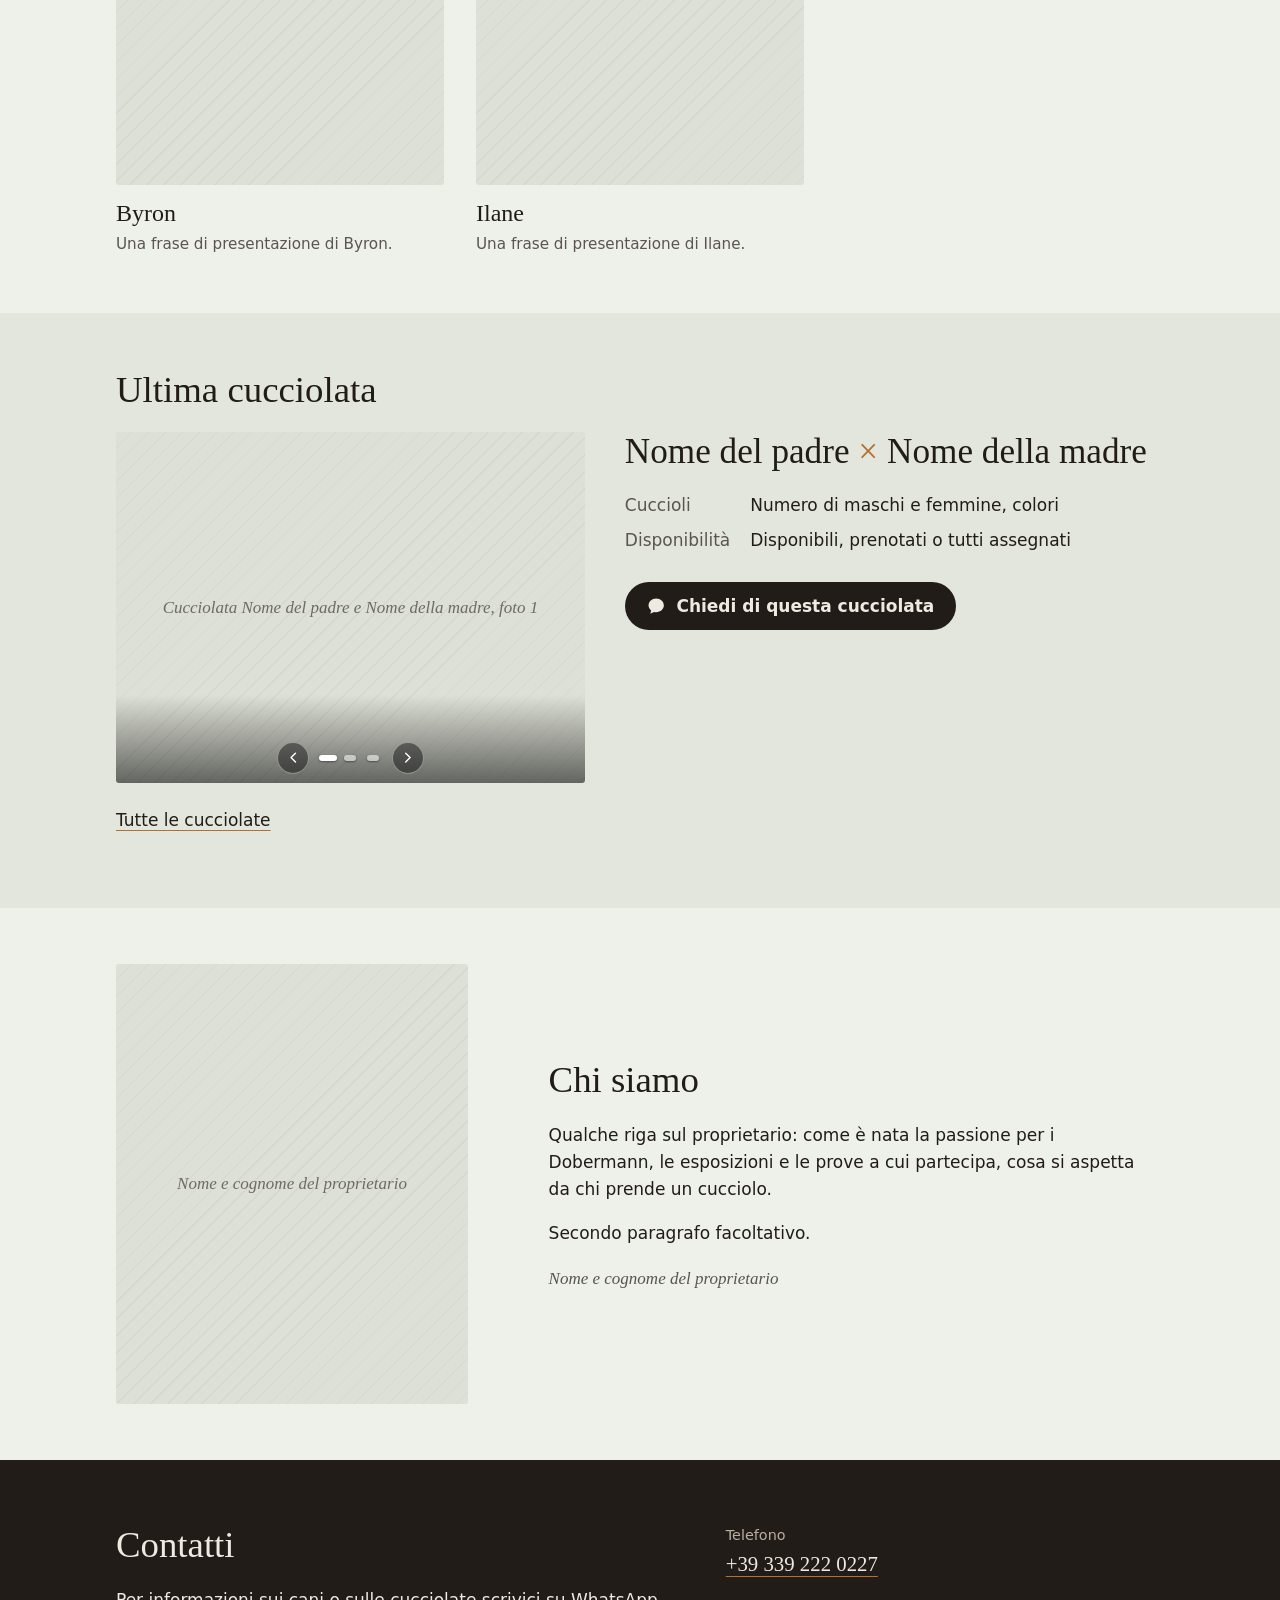
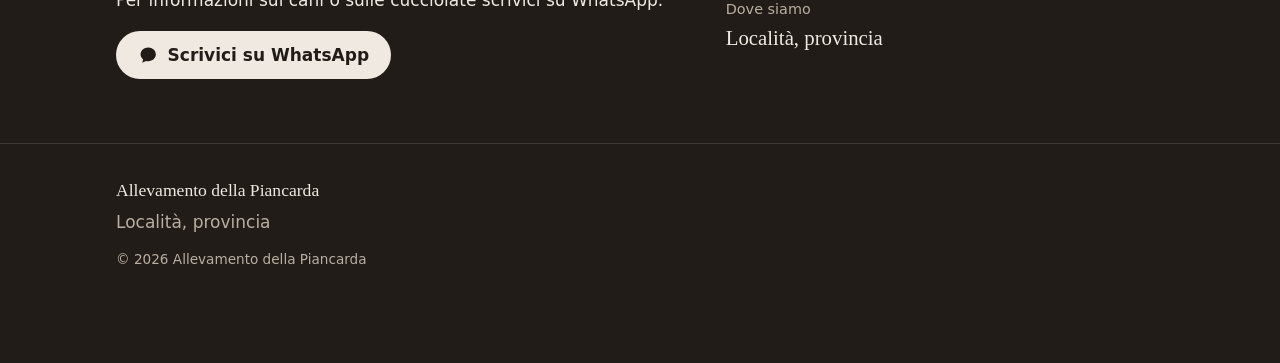
==== commit b4359c83: "Togli il pulsante di pausa e porta il carosello nelle cucciolate Il carosello diventa un componente " ====
--- a/docs/index.html
+++ b/docs/index.html
@@ -15,7 +15,7 @@
 
 <meta name="theme-color" content="#221c18">
 <link rel="icon" href="data:image/svg+xml,%3Csvg xmlns='http://www.w3.org/2000/svg' viewBox='0 0 32 32'%3E%3Crect width='32' height='32' rx='6' fill='%23221c18'/%3E%3Ccircle cx='11' cy='13' r='3' fill='%23b3702f'/%3E%3Ccircle cx='21' cy='13' r='3' fill='%23b3702f'/%3E%3C/svg%3E">
-<link rel="stylesheet" href="css/style.css?v=mupg6qwe">
+<link rel="stylesheet" href="css/style.css?v=mupgrq51">
 <script>document.documentElement.classList.add("js")</script>
 </head>
 <body>
@@ -34,7 +34,7 @@
 </header>
 
 <main id="main" tabindex="-1">
-<div class="car-hero"><section class="car" data-car aria-roledescription="carosello" aria-label="Foto dell'allevamento"><ul class="car-track" data-car-track><li class="car-slide is-on" role="group" aria-roledescription="slide" aria-label="1 di 3"><div class="hero-img ph" role="img" aria-label="Dobermann dell&#39;Allevamento della Piancarda, foto 1, foto in arrivo"><span>Dobermann dell&#39;Allevamento della Piancarda, foto 1</span></div></li><li class="car-slide" role="group" aria-roledescription="slide" aria-label="2 di 3"><div class="hero-img ph" role="img" aria-label="Dobermann dell&#39;Allevamento della Piancarda, foto 2, foto in arrivo"><span>Dobermann dell&#39;Allevamento della Piancarda, foto 2</span></div></li><li class="car-slide" role="group" aria-roledescription="slide" aria-label="3 di 3"><div class="hero-img ph" role="img" aria-label="Dobermann dell&#39;Allevamento della Piancarda, foto 3, foto in arrivo"><span>Dobermann dell&#39;Allevamento della Piancarda, foto 3</span></div></li></ul><div class="car-bar"><button type="button" class="car-arrow" data-car-prev aria-label="Foto precedente"><svg viewBox="0 0 24 24" aria-hidden="true" focusable="false"><path fill="none" stroke="currentColor" stroke-width="2.2" stroke-linecap="round" stroke-linejoin="round" d="M15 5l-7 7 7 7"/></svg></button><ul class="car-dots"><li><button type="button" class="car-dot" data-car-va="0" aria-label="Vai alla foto 1 di 3" aria-current="true"></button></li><li><button type="button" class="car-dot" data-car-va="1" aria-label="Vai alla foto 2 di 3"></button></li><li><button type="button" class="car-dot" data-car-va="2" aria-label="Vai alla foto 3 di 3"></button></li></ul><button type="button" class="car-arrow" data-car-next aria-label="Foto successiva"><svg viewBox="0 0 24 24" aria-hidden="true" focusable="false"><path fill="none" stroke="currentColor" stroke-width="2.2" stroke-linecap="round" stroke-linejoin="round" d="M9 5l7 7-7 7"/></svg></button><button type="button" class="car-play" data-car-play aria-pressed="false" aria-label="Metti in pausa lo scorrimento automatico"><svg class="i-pausa" viewBox="0 0 24 24" aria-hidden="true" focusable="false"><path fill="currentColor" d="M8 5h3.1v14H8zM12.9 5H16v14h-3.1z"/></svg><svg class="i-play" viewBox="0 0 24 24" aria-hidden="true" focusable="false"><path fill="currentColor" d="M8 5l11 7-11 7z"/></svg></button></div></section></div><section class="hero on-band hero-sotto"><div class="wrap hero-inner"><div class="hero-text"><h1 class="hero-title">Allevamento della Piancarda</h1><p class="hero-breed">Dobermann</p><p class="hero-lead">Qui va la presentazione dell&#39;allevamento: due o tre frasi su chi siete e che Dobermann cercate di far nascere.</p><a class="btn" href="https://wa.me/393392220227?text=Ciao%2C%20vorrei%20informazioni%20sui%20vostri%20Dobermann." target="_blank" rel="noopener"><svg viewBox="0 0 24 24" aria-hidden="true" focusable="false"><path fill="currentColor" d="M12 3C6.9 3 3 6.6 3 11c0 2.4 1.1 4.5 3 6l-.9 4 4.4-2.2c.8.2 1.6.3 2.5.3 5.1 0 9-3.6 9-8.1S17.1 3 12 3z"/></svg><span>Scrivici su WhatsApp</span></a></div></div></section><section class="section" id="cani" aria-labelledby="t-cani"><div class="wrap"><h2 id="t-cani">I nostri cani</h2><ul class="dog-grid"><li><a class="dog-card" href="cani/byron/"><div class="dog-card-img ph" role="img" aria-label="Byron, foto in arrivo"><span>Byron</span></div><span class="dog-card-name">Byron</span><span class="dog-card-text">Una frase di presentazione di Byron.</span></a></li><li><a class="dog-card" href="cani/ilane/"><div class="dog-card-img ph" role="img" aria-label="Ilane, foto in arrivo"><span>Ilane</span></div><span class="dog-card-name">Ilane</span><span class="dog-card-text">Una frase di presentazione di Ilane.</span></a></li></ul></div></section><section class="section section-alt" aria-labelledby="t-cucc"><div class="wrap"><h2 id="t-cucc">Ultima cucciolata</h2><article class="litter"><div class="litter-photo"><div class="litter-img ph" role="img" aria-label="Cucciolata Nome del padre e Nome della madre, foto in arrivo"><span>Cucciolata Nome del padre e Nome della madre</span></div></div><div class="litter-body"><h3 class="litter-title">Nome del padre <span class="cross">×</span> Nome della madre</h3><dl class="facts"><div><dt>Cuccioli</dt><dd>Numero di maschi e femmine, colori</dd></div><div><dt>Disponibilità</dt><dd>Disponibili, prenotati o tutti assegnati</dd></div></dl><a class="btn" href="https://wa.me/393392220227?text=Ciao%2C%20vorrei%20informazioni%20sulla%20cucciolata%20Nome%20del%20padre%20%C3%97%20Nome%20della%20madre." target="_blank" rel="noopener"><svg viewBox="0 0 24 24" aria-hidden="true" focusable="false"><path fill="currentColor" d="M12 3C6.9 3 3 6.6 3 11c0 2.4 1.1 4.5 3 6l-.9 4 4.4-2.2c.8.2 1.6.3 2.5.3 5.1 0 9-3.6 9-8.1S17.1 3 12 3z"/></svg><span>Chiedi di questa cucciolata</span></a></div></article><p class="more"><a href="cucciolate/">Tutte le cucciolate</a></p></div></section><section class="section" id="chi-siamo" aria-labelledby="t-chi"><div class="wrap owner"><div class="owner-photo"><div class="owner-img ph" role="img" aria-label="Nome e cognome del proprietario, foto in arrivo"><span>Nome e cognome del proprietario</span></div></div><div class="owner-text"><h2 id="t-chi">Chi siamo</h2><p>Qualche riga sul proprietario: come è nata la passione per i Dobermann, le esposizioni e le prove a cui partecipa, cosa si aspetta da chi prende un cucciolo.</p><p>Secondo paragrafo facoltativo.</p><p class="owner-name">Nome e cognome del proprietario</p></div></div></section><section class="section on-band contacts" id="contatti" aria-labelledby="t-contatti"><div class="wrap contacts-inner"><div><h2 id="t-contatti">Contatti</h2><p>Per informazioni sui cani o sulle cucciolate scrivici su WhatsApp.</p><a class="btn" href="https://wa.me/393392220227?text=Ciao%2C%20vorrei%20informazioni%20sui%20vostri%20Dobermann." target="_blank" rel="noopener"><svg viewBox="0 0 24 24" aria-hidden="true" focusable="false"><path fill="currentColor" d="M12 3C6.9 3 3 6.6 3 11c0 2.4 1.1 4.5 3 6l-.9 4 4.4-2.2c.8.2 1.6.3 2.5.3 5.1 0 9-3.6 9-8.1S17.1 3 12 3z"/></svg><span>Scrivici su WhatsApp</span></a></div><dl class="contact-list"><div><dt>Telefono</dt><dd><a href="tel:+393392220227">+39 339 222 0227</a></dd></div><div><dt>Dove siamo</dt><dd>Località, provincia</dd></div></dl></div></section>
+<div class="car-hero"><section class="car" data-car data-car-auto aria-roledescription="carosello" aria-label="Foto dell&#39;allevamento"><ul class="car-track" data-car-track><li class="car-slide is-on" role="group" aria-roledescription="slide" aria-label="1 di 3"><div class="hero-img ph" role="img" aria-label="Dobermann dell&#39;Allevamento della Piancarda, foto 1, foto in arrivo"><span>Dobermann dell&#39;Allevamento della Piancarda, foto 1</span></div></li><li class="car-slide" role="group" aria-roledescription="slide" aria-label="2 di 3"><div class="hero-img ph" role="img" aria-label="Dobermann dell&#39;Allevamento della Piancarda, foto 2, foto in arrivo"><span>Dobermann dell&#39;Allevamento della Piancarda, foto 2</span></div></li><li class="car-slide" role="group" aria-roledescription="slide" aria-label="3 di 3"><div class="hero-img ph" role="img" aria-label="Dobermann dell&#39;Allevamento della Piancarda, foto 3, foto in arrivo"><span>Dobermann dell&#39;Allevamento della Piancarda, foto 3</span></div></li></ul><div class="car-bar"><button type="button" class="car-arrow" data-car-prev aria-label="Foto precedente"><svg viewBox="0 0 24 24" aria-hidden="true" focusable="false"><path fill="none" stroke="currentColor" stroke-width="2.2" stroke-linecap="round" stroke-linejoin="round" d="M15 5l-7 7 7 7"/></svg></button><ul class="car-dots"><li><button type="button" class="car-dot" data-car-va="0" aria-label="Vai alla foto 1 di 3" aria-current="true"></button></li><li><button type="button" class="car-dot" data-car-va="1" aria-label="Vai alla foto 2 di 3"></button></li><li><button type="button" class="car-dot" data-car-va="2" aria-label="Vai alla foto 3 di 3"></button></li></ul><button type="button" class="car-arrow" data-car-next aria-label="Foto successiva"><svg viewBox="0 0 24 24" aria-hidden="true" focusable="false"><path fill="none" stroke="currentColor" stroke-width="2.2" stroke-linecap="round" stroke-linejoin="round" d="M9 5l7 7-7 7"/></svg></button></div></section></div><section class="hero on-band hero-sotto"><div class="wrap hero-inner"><div class="hero-text"><h1 class="hero-title">Allevamento della Piancarda</h1><p class="hero-breed">Dobermann</p><p class="hero-lead">Qui va la presentazione dell&#39;allevamento: due o tre frasi su chi siete e che Dobermann cercate di far nascere.</p><a class="btn" href="https://wa.me/393392220227?text=Ciao%2C%20vorrei%20informazioni%20sui%20vostri%20Dobermann." target="_blank" rel="noopener"><svg viewBox="0 0 24 24" aria-hidden="true" focusable="false"><path fill="currentColor" d="M12 3C6.9 3 3 6.6 3 11c0 2.4 1.1 4.5 3 6l-.9 4 4.4-2.2c.8.2 1.6.3 2.5.3 5.1 0 9-3.6 9-8.1S17.1 3 12 3z"/></svg><span>Scrivici su WhatsApp</span></a></div></div></section><section class="section" id="cani" aria-labelledby="t-cani"><div class="wrap"><h2 id="t-cani">I nostri cani</h2><ul class="dog-grid"><li><a class="dog-card" href="cani/byron/"><div class="dog-card-img ph" role="img" aria-label="Byron, foto in arrivo"><span>Byron</span></div><span class="dog-card-name">Byron</span><span class="dog-card-text">Una frase di presentazione di Byron.</span></a></li><li><a class="dog-card" href="cani/ilane/"><div class="dog-card-img ph" role="img" aria-label="Ilane, foto in arrivo"><span>Ilane</span></div><span class="dog-card-name">Ilane</span><span class="dog-card-text">Una frase di presentazione di Ilane.</span></a></li></ul></div></section><section class="section section-alt" aria-labelledby="t-cucc"><div class="wrap"><h2 id="t-cucc">Ultima cucciolata</h2><article class="litter"><div class="litter-photo"><div class="car-box"><section class="car" data-car aria-roledescription="carosello" aria-label="Foto della cucciolata Nome del padre e Nome della madre"><ul class="car-track" data-car-track><li class="car-slide is-on" role="group" aria-roledescription="slide" aria-label="1 di 3"><div class="litter-img ph" role="img" aria-label="Cucciolata Nome del padre e Nome della madre, foto 1, foto in arrivo"><span>Cucciolata Nome del padre e Nome della madre, foto 1</span></div></li><li class="car-slide" role="group" aria-roledescription="slide" aria-label="2 di 3"><div class="litter-img ph" role="img" aria-label="Cucciolata Nome del padre e Nome della madre, foto 2, foto in arrivo"><span>Cucciolata Nome del padre e Nome della madre, foto 2</span></div></li><li class="car-slide" role="group" aria-roledescription="slide" aria-label="3 di 3"><div class="litter-img ph" role="img" aria-label="Cucciolata Nome del padre e Nome della madre, foto 3, foto in arrivo"><span>Cucciolata Nome del padre e Nome della madre, foto 3</span></div></li></ul><div class="car-bar"><button type="button" class="car-arrow" data-car-prev aria-label="Foto precedente"><svg viewBox="0 0 24 24" aria-hidden="true" focusable="false"><path fill="none" stroke="currentColor" stroke-width="2.2" stroke-linecap="round" stroke-linejoin="round" d="M15 5l-7 7 7 7"/></svg></button><ul class="car-dots"><li><button type="button" class="car-dot" data-car-va="0" aria-label="Vai alla foto 1 di 3" aria-current="true"></button></li><li><button type="button" class="car-dot" data-car-va="1" aria-label="Vai alla foto 2 di 3"></button></li><li><button type="button" class="car-dot" data-car-va="2" aria-label="Vai alla foto 3 di 3"></button></li></ul><button type="button" class="car-arrow" data-car-next aria-label="Foto successiva"><svg viewBox="0 0 24 24" aria-hidden="true" focusable="false"><path fill="none" stroke="currentColor" stroke-width="2.2" stroke-linecap="round" stroke-linejoin="round" d="M9 5l7 7-7 7"/></svg></button></div></section></div></div><div class="litter-body"><h3 class="litter-title">Nome del padre <span class="cross">×</span> Nome della madre</h3><dl class="facts"><div><dt>Cuccioli</dt><dd>Numero di maschi e femmine, colori</dd></div><div><dt>Disponibilità</dt><dd>Disponibili, prenotati o tutti assegnati</dd></div></dl><a class="btn" href="https://wa.me/393392220227?text=Ciao%2C%20vorrei%20informazioni%20sulla%20cucciolata%20Nome%20del%20padre%20%C3%97%20Nome%20della%20madre." target="_blank" rel="noopener"><svg viewBox="0 0 24 24" aria-hidden="true" focusable="false"><path fill="currentColor" d="M12 3C6.9 3 3 6.6 3 11c0 2.4 1.1 4.5 3 6l-.9 4 4.4-2.2c.8.2 1.6.3 2.5.3 5.1 0 9-3.6 9-8.1S17.1 3 12 3z"/></svg><span>Chiedi di questa cucciolata</span></a></div></article><p class="more"><a href="cucciolate/">Tutte le cucciolate</a></p></div></section><section class="section" id="chi-siamo" aria-labelledby="t-chi"><div class="wrap owner"><div class="owner-photo"><div class="owner-img ph" role="img" aria-label="Nome e cognome del proprietario, foto in arrivo"><span>Nome e cognome del proprietario</span></div></div><div class="owner-text"><h2 id="t-chi">Chi siamo</h2><p>Qualche riga sul proprietario: come è nata la passione per i Dobermann, le esposizioni e le prove a cui partecipa, cosa si aspetta da chi prende un cucciolo.</p><p>Secondo paragrafo facoltativo.</p><p class="owner-name">Nome e cognome del proprietario</p></div></div></section><section class="section on-band contacts" id="contatti" aria-labelledby="t-contatti"><div class="wrap contacts-inner"><div><h2 id="t-contatti">Contatti</h2><p>Per informazioni sui cani o sulle cucciolate scrivici su WhatsApp.</p><a class="btn" href="https://wa.me/393392220227?text=Ciao%2C%20vorrei%20informazioni%20sui%20vostri%20Dobermann." target="_blank" rel="noopener"><svg viewBox="0 0 24 24" aria-hidden="true" focusable="false"><path fill="currentColor" d="M12 3C6.9 3 3 6.6 3 11c0 2.4 1.1 4.5 3 6l-.9 4 4.4-2.2c.8.2 1.6.3 2.5.3 5.1 0 9-3.6 9-8.1S17.1 3 12 3z"/></svg><span>Scrivici su WhatsApp</span></a></div><dl class="contact-list"><div><dt>Telefono</dt><dd><a href="tel:+393392220227">+39 339 222 0227</a></dd></div><div><dt>Dove siamo</dt><dd>Località, provincia</dd></div></dl></div></section>
 </main>
 
 <footer class="site-footer">
@@ -54,6 +54,6 @@
   <img id="lightbox-img" src="data:," alt="">
 </dialog>
 
-<script src="js/main.js?v=mupg6qwe" defer></script>
+<script src="js/main.js?v=mupgrq51" defer></script>
 </body>
 </html>
--- a/docs/css/style.css
+++ b/docs/css/style.css
@@ -25,6 +25,8 @@
   --btn-bg: #221c18;
   --btn-fg: #efe9e1;
 
+  --h-testata: 4rem;
+
   --serif: "Iowan Old Style", "Palatino Linotype", Palatino, "Book Antiqua", "URW Palladio L", Georgia, serif;
   --sans: system-ui, -apple-system, "Segoe UI", Roboto, "Helvetica Neue", Arial, sans-serif;
   --wrap: 68rem;
@@ -67,7 +69,8 @@
 
 html {
   background: var(--band);
-  scroll-padding-top: env(safe-area-inset-top, 0px);
+  /* con la testata fissa, un ancoraggio senza questo finisce coperto */
+  scroll-padding-top: calc(env(safe-area-inset-top, 0px) + var(--h-testata));
   -webkit-text-size-adjust: 100%;
 }
 @media (prefers-reduced-motion: no-preference) {
@@ -126,9 +129,30 @@
 /* ---------- testata ---------- */
 
 .site-header {
+  position: sticky;
+  top: 0;
+  z-index: 15; /* sopra i contenuti, sotto il collegamento "vai al contenuto" (20) */
   background: var(--band);
   color: var(--band-text);
   border-bottom: 1px solid var(--band-line);
+  /* se il menu mobile viene aperto a pagina scorsa, la testata non deve
+     coprire tutto lo schermo */
+  max-height: 100dvh;
+  overflow-y: auto;
+  overscroll-behavior: contain;
+}
+/* ombra solo quando e' effettivamente staccata dall'inizio della pagina:
+   sopra la foto a tutta larghezza serve a separarla dall'immagine */
+.site-header[data-stuck] { box-shadow: 0 2px 16px rgba(0, 0, 0, 0.35); }
+@media (prefers-reduced-motion: no-preference) {
+  .site-header { transition: box-shadow 0.25s ease; }
+}
+.testata-sentinella {
+  position: absolute;
+  top: 0;
+  width: 1px;
+  height: 1px;
+  pointer-events: none;
 }
 .header-inner {
   display: flex;
@@ -177,6 +201,10 @@
   }
   .js .nav { display: none; }
   .js .nav.open { display: flex; }
+  /* senza JavaScript il menu e' sempre espanso: una testata alta e fissa
+     mangerebbe mezzo schermo, quindi qui torna a scorrere con la pagina */
+  html:not(.js) .site-header { position: static; }
+  html:not(.js) { scroll-padding-top: env(safe-area-inset-top, 0px); }
 }
 
 /* ---------- elementi comuni ---------- */
@@ -484,23 +512,24 @@
   cursor: pointer;
 }
 
-/* ---------- carosello a tutta larghezza in cima alla home ----------
-   Modello: foto a pieno schermo sotto l'intestazione, dissolvenza lenta,
-   nessun testo sovrimpresso. I comandi restano presenti ma discreti:
-   senza di essi chi non usa il mouse non potrebbe ne' fermare ne'
-   scorrere le foto. Senza JavaScript diventa una striscia scorrevole. */
-
-.car-hero {
-  position: relative;
-  background: var(--band);
-  overflow: hidden;
-}
+/* ---------- carosello ----------
+   Due varianti della stessa struttura:
+     .car-hero  a tutta larghezza in cima alla home, scorre da solo
+     .car-box   dentro una scheda cucciolata, solo manuale
+   Senza JavaScript entrambe diventano una striscia scorrevole col dito,
+   quindi nessuna foto resta inaccessibile. */
+
+.car-hero, .car-box { position: relative; }
+.car-hero { background: var(--band); overflow: hidden; }
 .car-track { list-style: none; margin: 0; padding: 0; }
 
-/* altezza: generosa ma non oltre lo schermo, e mai cosi' bassa da sparire */
 .car-hero .car-track,
 html:not(.js) .car-hero .car-slide {
   height: clamp(20rem, 78vh, 46rem);
+}
+.car-box .car-track,
+html:not(.js) .car-box .car-slide {
+  aspect-ratio: 4 / 3;
 }
 
 .car-hero .hero-img,
@@ -512,73 +541,91 @@
   object-fit: cover;
   object-position: center;
 }
-
-html:not(.js) .car-hero .car-track {
+.car-box .litter-img,
+.car-box .ph {
+  width: 100%;
+  height: 100%;
+  aspect-ratio: auto;
+  object-fit: cover;
+  object-position: center;
+}
+
+html:not(.js) .car-track {
   display: flex;
   overflow-x: auto;
   scroll-snap-type: x mandatory;
   -webkit-overflow-scrolling: touch;
 }
-html:not(.js) .car-hero .car-slide { flex: 0 0 100%; scroll-snap-align: center; position: relative; }
+html:not(.js) .car-slide { flex: 0 0 100%; scroll-snap-align: center; position: relative; }
 html:not(.js) .car-bar { display: none; }
 
-html.js .car-hero .car-track { position: relative; }
-html.js .car-hero .car-slide {
+html.js .car-track { position: relative; }
+html.js .car-slide {
   position: absolute;
   inset: 0;
   opacity: 0;
   visibility: hidden;
   transition: opacity 1.1s ease;
 }
-html.js .car-hero .car-slide.is-on { opacity: 1; visibility: visible; }
+html.js .car-box .car-slide { transition: opacity 0.45s ease; }
+html.js .car-slide.is-on { opacity: 1; visibility: visible; }
 @media (prefers-reduced-motion: reduce) {
-  html.js .car-hero .car-slide { transition: none; }
-}
-
-/* velatura in basso: i comandi e la didascalia restano leggibili
+  html.js .car-slide { transition: none; }
+}
+
+/* velatura in basso: comandi e didascalia restano leggibili
    qualunque sia la foto sotto */
-.car-hero .car::after {
+.car::after {
   content: "";
   position: absolute;
   left: 0;
   right: 0;
   bottom: 0;
-  height: 9rem;
   background: linear-gradient(to top, rgba(0, 0, 0, 0.55), transparent);
   pointer-events: none;
   z-index: 1;
 }
-.car-hero-sola::after { display: none; }
+.car-hero .car::after { height: 9rem; }
+.car-box .car::after { height: 5.5rem; border-radius: 0 0 3px 3px; }
 
 .car-cap {
   position: absolute;
+  margin: 0;
+  color: #fff;
+  text-shadow: 0 1px 3px rgba(0, 0, 0, 0.6);
+  z-index: 2;
+}
+.car-hero .car-cap {
   left: 50%;
   transform: translateX(-50%);
   bottom: 3.6rem;
   width: min(var(--wrap), 100% - 3rem);
-  margin: 0;
   text-align: center;
   font-size: 1rem;
-  color: #fff;
-  text-shadow: 0 1px 3px rgba(0, 0, 0, 0.6);
-  z-index: 2;
+}
+.car-box .car-cap {
+  left: 0.8rem;
+  right: 0.8rem;
+  bottom: 2.9rem;
+  font-size: 0.9rem;
 }
 
 .car-bar {
   position: absolute;
   left: 0;
   right: 0;
-  bottom: 0.9rem;
   z-index: 2;
   display: flex;
   align-items: center;
   justify-content: center;
   gap: 0.3rem;
 }
+.car-hero .car-bar { bottom: 0.9rem; }
+.car-box .car-bar { bottom: 0.6rem; gap: 0.2rem; }
 
 /* sopra una foto non si puo' contare sui colori del tema:
    servono tinte che funzionino su qualunque immagine */
-.car-arrow, .car-play {
+.car-arrow {
   display: grid;
   place-items: center;
   width: 2.4rem;
@@ -592,15 +639,13 @@
   backdrop-filter: blur(3px);
   transition: background 0.2s ease, border-color 0.2s ease;
 }
-.car-arrow svg, .car-play svg { width: 1.1rem; height: 1.1rem; }
-.car-arrow:hover, .car-play:hover {
-  background: rgba(0, 0, 0, 0.68);
-  border-color: #fff;
-}
-.car-play { margin-left: 0.5rem; }
-.car-play .i-play { display: none; }
-.car-play[aria-pressed="true"] .i-pausa { display: none; }
-.car-play[aria-pressed="true"] .i-play { display: block; }
+.car-arrow svg { width: 1.1rem; height: 1.1rem; }
+.car-arrow:hover { background: rgba(0, 0, 0, 0.68); border-color: #fff; }
+.car-box .car-arrow { width: 2rem; height: 2rem; }
+.car-box .car-arrow svg { width: 0.95rem; height: 0.95rem; }
+@media (prefers-reduced-motion: reduce) {
+  .car-arrow { transition: none; }
+}
 
 .car-dots {
   display: flex;
@@ -634,21 +679,23 @@
   transition: background 0.2s ease, left 0.2s ease, right 0.2s ease;
 }
 .car-dot:hover::after { background: #fff; }
-.car-dot[aria-current="true"]::after {
-  background: #fff;
-  left: 0;
-  right: 0;
-}
+.car-dot[aria-current="true"]::after { background: #fff; left: 0; right: 0; }
 @media (prefers-reduced-motion: reduce) {
-  .car-dot::after, .car-arrow, .car-play { transition: none; }
-}
-
+  .car-dot::after { transition: none; }
+}
+
+/* su schermi stretti le frecce starebbero troppo vicine: restano
+   i pallini, lo swipe e la tastiera */
 @media (max-width: 480px) {
-  .car-arrow { display: none; }
-  .car-cap { bottom: 3.1rem; font-size: 0.9rem; }
-}
-
-/* fascia del nome, ora sotto le foto e a piena larghezza */
+  .car-hero .car-arrow { display: none; }
+  .car-hero .car-cap { bottom: 3.1rem; font-size: 0.9rem; }
+}
+.car-box .car-arrow { display: none; }
+@media (min-width: 760px) {
+  .car-box .car-arrow { display: grid; }
+}
+
+/* fascia del nome, sotto le foto e a piena larghezza */
 .hero-sotto .hero-inner { grid-template-columns: 1fr; }
 .hero-sotto .hero-text { max-width: 46rem; }
 .hero-sotto .hero-title { max-width: 20ch; }
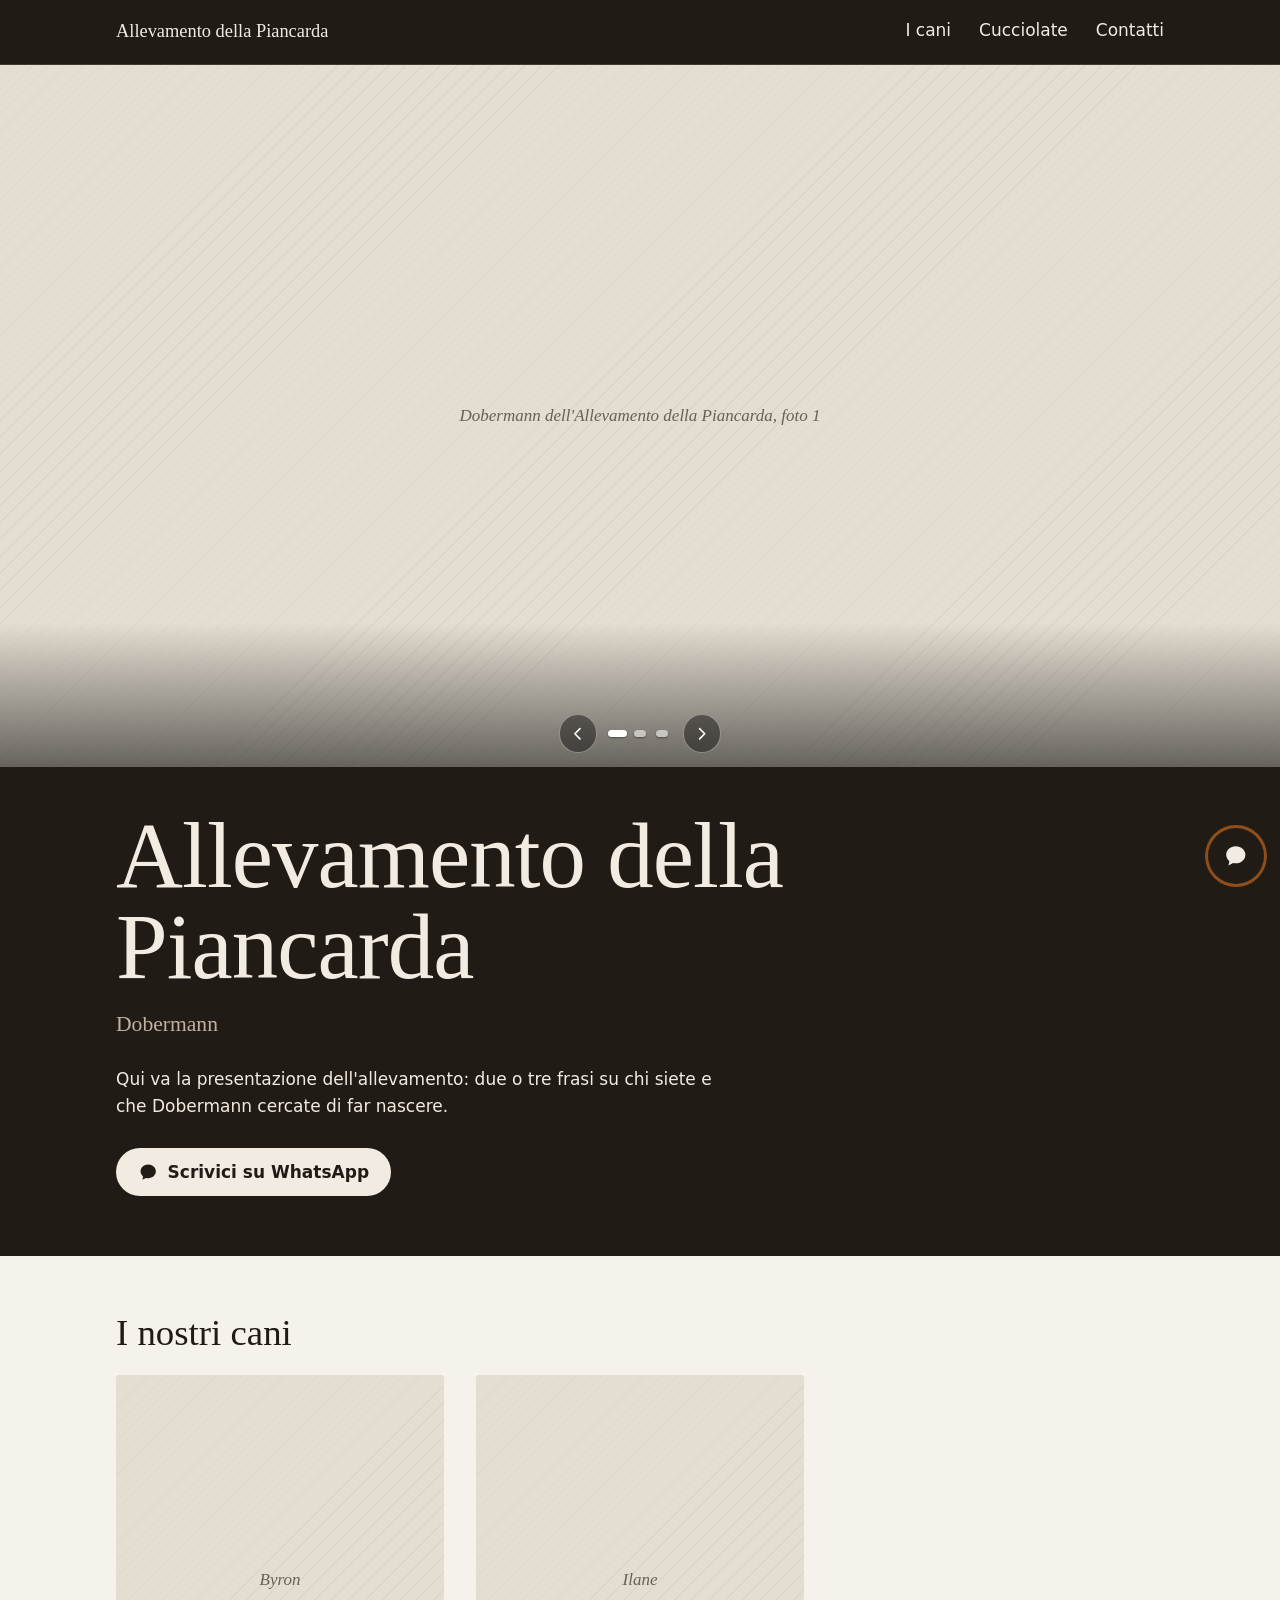
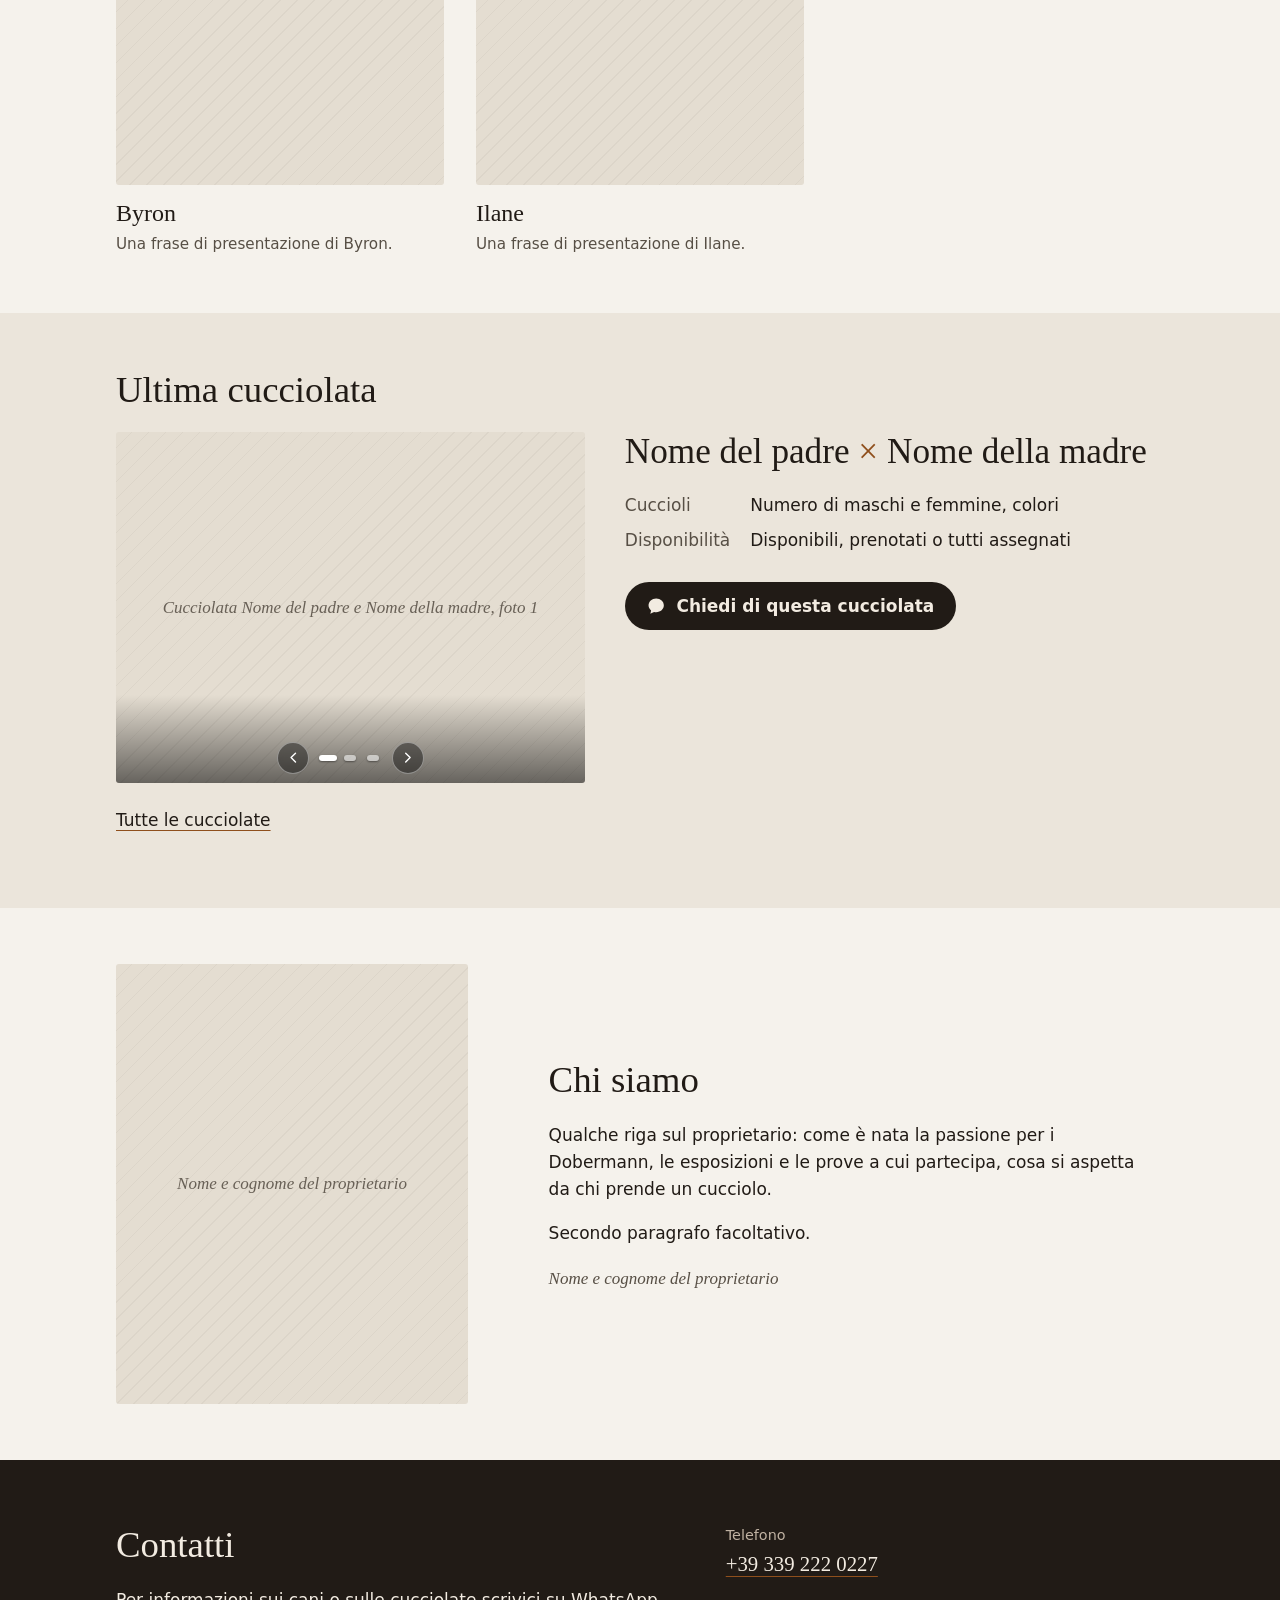
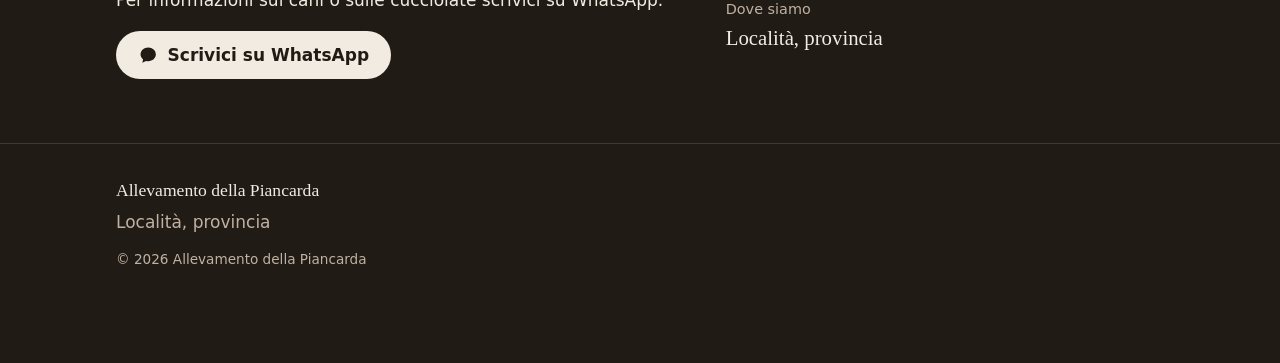
==== commit 4a22d10c: "Applica la palette Mantello Sfondi, linee e segnaposto passano dal sottotono verde-oliva alla stessa" ====
--- a/docs/index.html
+++ b/docs/index.html
@@ -13,9 +13,9 @@
 <meta property="og:description" content="Allevamento della Piancarda: i nostri Dobermann con genealogia, salute e risultati, e le cucciolate.">
 <meta property="og:url" content="https://allevamento-della-piancarda.github.io/">
 
-<meta name="theme-color" content="#221c18">
-<link rel="icon" href="data:image/svg+xml,%3Csvg xmlns='http://www.w3.org/2000/svg' viewBox='0 0 32 32'%3E%3Crect width='32' height='32' rx='6' fill='%23221c18'/%3E%3Ccircle cx='11' cy='13' r='3' fill='%23b3702f'/%3E%3Ccircle cx='21' cy='13' r='3' fill='%23b3702f'/%3E%3C/svg%3E">
-<link rel="stylesheet" href="css/style.css?v=mupgrq51">
+<meta name="theme-color" content="#211b16">
+<link rel="icon" href="data:image/svg+xml,%3Csvg xmlns='http://www.w3.org/2000/svg' viewBox='0 0 32 32'%3E%3Crect width='32' height='32' rx='6' fill='%23211b16'/%3E%3Ccircle cx='11' cy='13' r='3' fill='%23e0a05e'/%3E%3Ccircle cx='21' cy='13' r='3' fill='%23e0a05e'/%3E%3C/svg%3E">
+<link rel="stylesheet" href="css/style.css?v=mupgyf6l">
 <script>document.documentElement.classList.add("js")</script>
 </head>
 <body>
@@ -54,6 +54,6 @@
   <img id="lightbox-img" src="data:," alt="">
 </dialog>
 
-<script src="js/main.js?v=mupgrq51" defer></script>
+<script src="js/main.js?v=mupgyf6l" defer></script>
 </body>
 </html>
--- a/docs/css/style.css
+++ b/docs/css/style.css
@@ -1,29 +1,33 @@
 /* Allevamento della Piancarda
-   Palette presa dal mantello del Dobermann: nero/marrone scuro per le fasce,
-   focato (fulvo) solo come piccoli segni, come le focature sul cane. */
+   Palette presa dal mantello del Dobermann: nero/marrone caldo per le fasce,
+   focato (ruggine) solo come piccoli segni, come le focature sul cane.
+   Sfondi, linee e segnaposto condividono la stessa tinta calda delle fasce
+   (intorno ai 35 gradi): tenerli su una tinta sola e' cio' che evita
+   l'effetto spento. L'accento e' abbastanza scuro da reggere 4.5:1 come
+   testo sul fondo chiaro. */
 
 :root {
-  --mantello: #221c18;
-  --focato: #b3702f;
-  --carta: #eef0ea;
-  --superficie: #e3e6dd;
-  --inchiostro: #221c18;
-  --inchiostro-2: #5a554e;
+  --mantello: #211b16;
+  --focato: #8f4f1c;
+  --carta: #f5f2ec;
+  --superficie: #ebe5db;
+  --inchiostro: #211b16;
+  --inchiostro-2: #574f45;
 
   --bg: var(--carta);
   --bg-alt: var(--superficie);
   --text: var(--inchiostro);
   --muted: var(--inchiostro-2);
   --accent: var(--focato);
-  --line: #cfd3c7;
-  --ph: #dde0d6;
-  --ph-text: #6f6a62;
+  --line: #d9d0c2;
+  --ph: #e4ddd1;
+  --ph-text: #686056;
   --band: var(--mantello);
-  --band-text: #efe9e1;
-  --band-muted: #b9aea2;
-  --band-line: rgba(239, 233, 225, 0.14);
-  --btn-bg: #221c18;
-  --btn-fg: #efe9e1;
+  --band-text: #f2ebe1;
+  --band-muted: #c0b2a2;
+  --band-line: rgba(242, 235, 225, 0.15);
+  --btn-bg: #211b16;
+  --btn-fg: #f2ebe1;
 
   --h-testata: 4rem;
 
@@ -38,31 +42,31 @@
 
 @media (prefers-color-scheme: dark) {
   :root:not([data-theme="light"]) {
-    --bg: #171411;
-    --bg-alt: #1e1a16;
-    --text: #ece6de;
-    --muted: #b0a89e;
-    --accent: #d08f52;
-    --line: #37302a;
-    --ph: #26211c;
-    --ph-text: #9b9187;
-    --band: #0f0d0b;
-    --btn-bg: #ece6de;
-    --btn-fg: #171411;
+    --bg: #1a1512;
+    --bg-alt: #221c17;
+    --text: #efe7dc;
+    --muted: #b6aa9c;
+    --accent: #e0a05e;
+    --line: #3a322a;
+    --ph: #282118;
+    --ph-text: #a0968a;
+    --band: #120f0c;
+    --btn-bg: #efe7dc;
+    --btn-fg: #1a1512;
   }
 }
 :root[data-theme="dark"] {
-  --bg: #171411;
-  --bg-alt: #1e1a16;
-  --text: #ece6de;
-  --muted: #b0a89e;
-  --accent: #d08f52;
-  --line: #37302a;
-  --ph: #26211c;
-  --ph-text: #9b9187;
-  --band: #0f0d0b;
-  --btn-bg: #ece6de;
-  --btn-fg: #171411;
+  --bg: #1a1512;
+  --bg-alt: #221c17;
+  --text: #efe7dc;
+  --muted: #b6aa9c;
+  --accent: #e0a05e;
+  --line: #3a322a;
+  --ph: #282118;
+  --ph-text: #a0968a;
+  --band: #120f0c;
+  --btn-bg: #efe7dc;
+  --btn-fg: #1a1512;
 }
 
 *, *::before, *::after { box-sizing: inherit; }
@@ -212,10 +216,10 @@
 .on-band {
   background: var(--band);
   color: var(--band-text);
-  --btn-bg: #efe9e1;
-  --btn-fg: #221c18;
-  --ph: #2c2520;
-  --ph-text: #a79c90;
+  --btn-bg: #f2ebe1;
+  --btn-fg: #211b16;
+  --ph: #2c241c;
+  --ph-text: #a89c8d;
 }
 
 .btn {
@@ -496,14 +500,14 @@
   max-width: 94vw;
   max-height: 90vh;
 }
-.lightbox::backdrop { background: rgba(15, 12, 10, 0.9); }
+.lightbox::backdrop { background: rgba(18, 15, 12, 0.92); }
 .lightbox img { max-width: 94vw; max-height: 84vh; object-fit: contain; border-radius: 3px; }
 .lb-close {
   position: fixed;
   top: calc(env(safe-area-inset-top, 0px) + 1rem);
   right: 1rem;
-  background: #efe9e1;
-  color: #221c18;
+  background: #f2ebe1;
+  color: #211b16;
   border: 0;
   border-radius: 999px;
   padding: 0.5rem 1rem;
